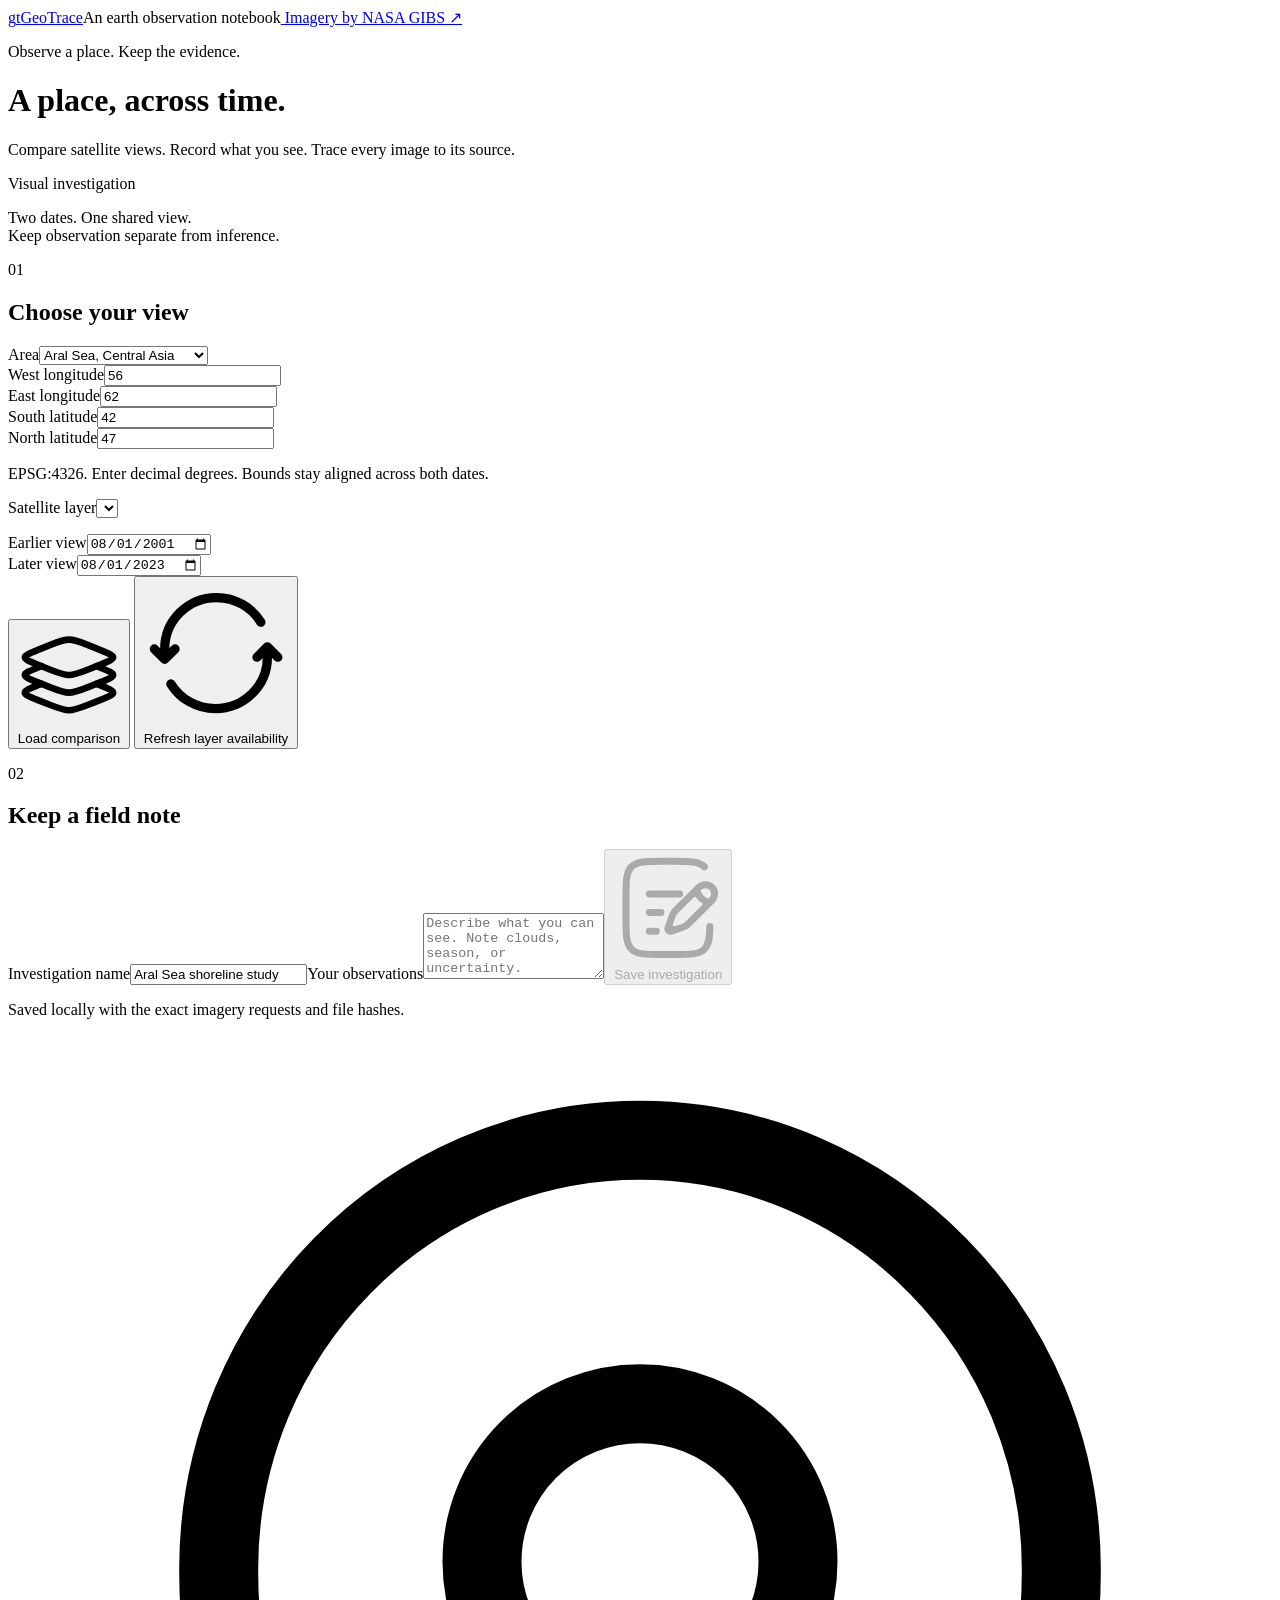
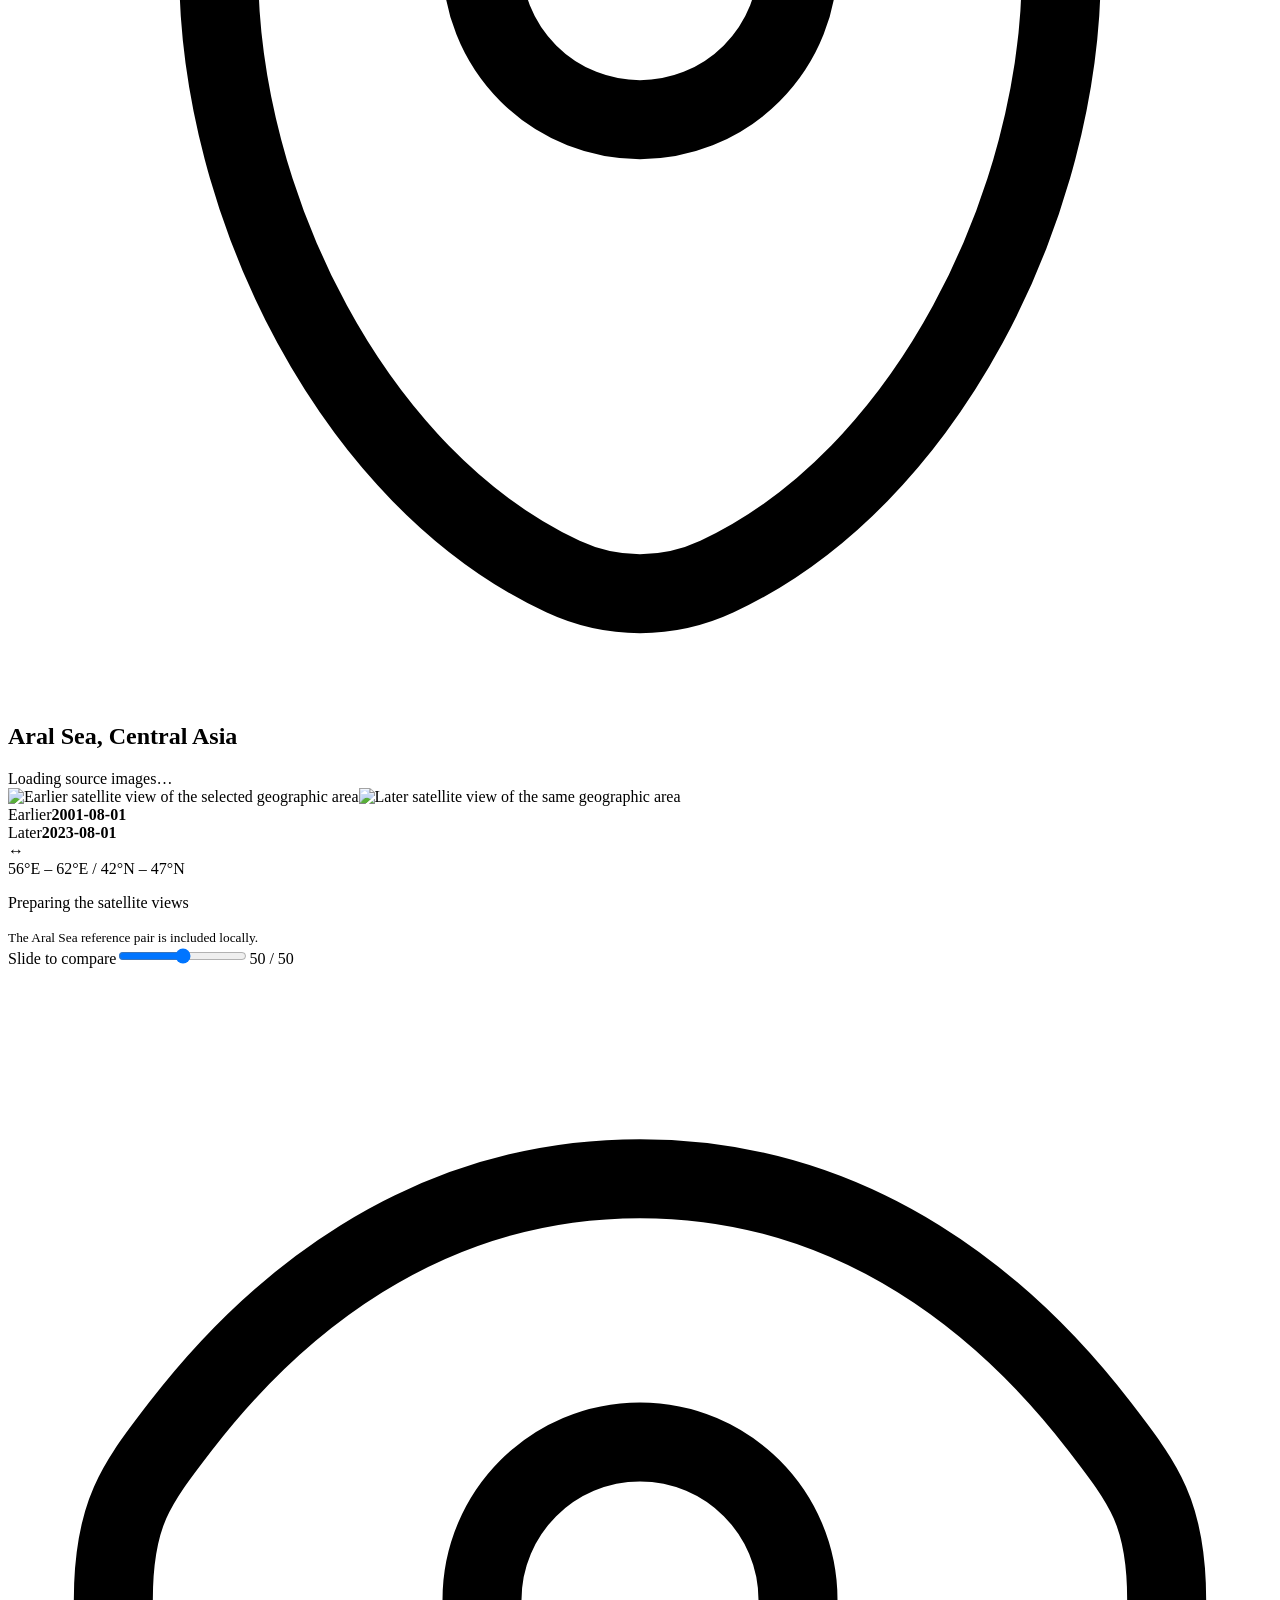
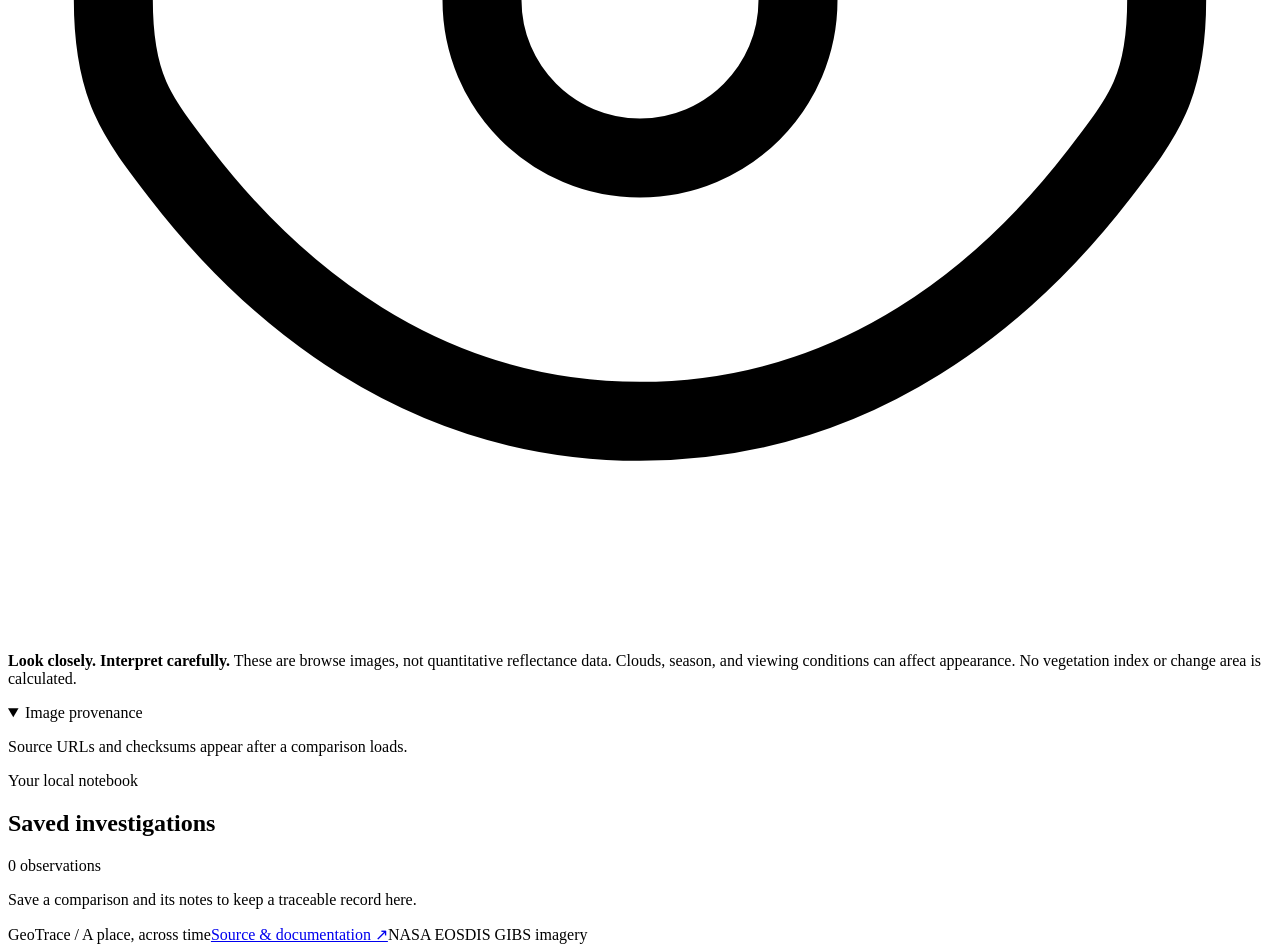
==== geotrace/web/index.html @ 7a3b5604 "feat: ship satellite comparison desk with traceable imagery and validated responsive UI" ====
<!doctype html>
<html lang="en">
  <head>
    <meta charset="utf-8" />
    <meta name="viewport" content="width=device-width,initial-scale=1" />
    <title>GeoTrace · A place, across time</title>
    <link rel="icon" href="/favicon.svg" />
    <link
      rel="preload"
      href="/vendor/manrope-latin.woff2"
      as="font"
      type="font/woff2"
      crossorigin
    />
    <link rel="stylesheet" href="/vendor/lenis.css" />
    <link rel="stylesheet" href="/style.css" />
    <script src="/vendor/gsap.min.js" defer></script>
    <script src="/vendor/ScrollTrigger.min.js" defer></script>
    <script src="/vendor/lenis.min.js" defer></script>
    <script src="/motion.js" defer></script>
    <script src="/app.js" defer></script>
  </head>
  <body>
    <noscript
      ><div class="notice">
        Enable JavaScript for image comparison. Source metadata and the Python
        application remain available locally.
      </div></noscript
    >
    <header class="masthead">
      <a href="/" class="brand"
        ><span class="brand-mark" aria-hidden="true">g<span>t</span></span
        >GeoTrace</a
      ><span class="brand-description">An earth observation notebook</span
      ><a
        class="source-link"
        href="https://nasa-gibs.github.io/gibs-api-docs/"
        target="_blank"
        rel="noreferrer"
        ><span class="status-dot"></span> Imagery by NASA GIBS ↗</a
      >
    </header>
    <main>
      <div class="intro">
        <div>
          <p class="workspace-label">Observe a place. Keep the evidence.</p>
          <h1 aria-label="A place, across time.">
            <span class="title-word" aria-hidden="true">A place,</span>
            <span class="title-word" aria-hidden="true">across time.</span>
          </h1>
          <p>
            Compare satellite views. Record what you see. Trace every image to
            its source.
          </p>
        </div>
        <div class="intro-aside">
          <span>Visual investigation</span>
          <p>
            Two dates. One shared view.<br />Keep observation separate from
            inference.
          </p>
        </div>
      </div>
      <div
        id="notice"
        class="notice"
        role="status"
        aria-live="polite"
        hidden
      ></div>
      <div class="workspace-grid">
        <aside class="control-panel" aria-label="Investigation settings">
          <form id="investigation-form">
            <div class="panel-heading">
              <span>01</span>
              <h2>Choose your view</h2>
            </div>
            <label for="preset">Area</label
            ><select id="preset">
              <option value="aral">Aral Sea, Central Asia</option>
              <option value="urmia">Lake Urmia, Iran</option>
              <option value="california">Northern California, USA</option>
              <option value="custom">Custom bounding box</option>
            </select>
            <div class="bounds-grid">
              <div>
                <label for="west">West longitude</label
                ><input
                  id="west"
                  type="number"
                  step="any"
                  value="56"
                  required
                />
              </div>
              <div>
                <label for="east">East longitude</label
                ><input
                  id="east"
                  type="number"
                  step="any"
                  value="62"
                  required
                />
              </div>
              <div>
                <label for="south">South latitude</label
                ><input
                  id="south"
                  type="number"
                  step="any"
                  value="42"
                  required
                />
              </div>
              <div>
                <label for="north">North latitude</label
                ><input
                  id="north"
                  type="number"
                  step="any"
                  value="47"
                  required
                />
              </div>
            </div>
            <p class="field-help">
              EPSG:4326. Enter decimal degrees. Bounds stay aligned across both
              dates.
            </p>
            <label for="layer">Satellite layer</label
            ><select id="layer"></select>
            <p class="field-help" id="availability"></p>
            <div class="dates-grid">
              <div>
                <label for="before">Earlier view</label
                ><input id="before" type="date" value="2001-08-01" required />
              </div>
              <div>
                <label for="after">Later view</label
                ><input id="after" type="date" value="2023-08-01" required />
              </div>
            </div>
            <button
              class="button primary wide"
              id="compare-button"
              type="submit"
            >
              <svg
                class="icon"
                aria-hidden="true"
                viewBox="0 0 24 24"
                fill="none"
              >
                <g
                  fill="none"
                  stroke="currentColor"
                  stroke-linecap="round"
                  stroke-width="1.5"
                >
                  <path
                    d="M4.97883 9.68508C2.99294 8.89073 2 8.49355 2 8C2 7.50645 2.99294 7.10927 4.97883 6.31492L7.7873 5.19153C9.77318 4.39718 10.7661 4 12 4C13.2339 4 14.2268 4.39718 16.2127 5.19153L19.0212 6.31492C21.0071 7.10927 22 7.50645 22 8C22 8.49355 21.0071 8.89073 19.0212 9.68508L16.2127 10.8085C14.2268 11.6028 13.2339 12 12 12C10.7661 12 9.77318 11.6028 7.7873 10.8085L4.97883 9.68508Z"
                  />
                  <path
                    d="M5.76613 10L4.97883 10.3149C2.99294 11.1093 2 11.5065 2 12C2 12.4935 2.99294 12.8907 4.97883 13.6851L7.7873 14.8085C9.77318 15.6028 10.7661 16 12 16C13.2339 16 14.2268 15.6028 16.2127 14.8085L19.0212 13.6851C21.0071 12.8907 22 12.4935 22 12C22 11.5065 21.0071 11.1093 19.0212 10.3149L18.2339 10"
                  />
                  <path
                    d="M5.76613 14L4.97883 14.3149C2.99294 15.1093 2 15.5065 2 16C2 16.4935 2.99294 16.8907 4.97883 17.6851L7.7873 18.8085C9.77318 19.6028 10.7661 20 12 20C13.2339 20 14.2268 19.6028 16.2127 18.8085L19.0212 17.6851C21.0071 16.8907 22 16.4935 22 16C22 15.5065 21.0071 15.1093 19.0212 14.3149L18.2339 14"
                  />
                </g>
              </svg>
              Load comparison
            </button>
            <button class="text-button" id="refresh-catalog" type="button">
              <svg
                class="icon"
                aria-hidden="true"
                viewBox="0 0 24 24"
                fill="none"
              >
                <g
                  fill="none"
                  stroke="currentColor"
                  stroke-linecap="round"
                  stroke-linejoin="round"
                  stroke-width="1.5"
                >
                  <path
                    d="M3.67981 13L3.67981 11.3333C3.67981 6.73096 7.4402 3 12.0789 3C15.1178 3 17.7799 4.60136 19.2545 7M2 11.3333L3.67981 13L5.35962 11.3333"
                  />
                  <path
                    d="M20.3139 11V12.6667C20.3139 17.269 16.5391 21 11.8827 21C8.83213 21 6.15995 19.3986 4.67969 17M22.0001 12.6667L20.3139 11L18.6277 12.6667"
                  />
                </g>
              </svg>
              Refresh layer availability
            </button>
            <p class="metadata-note" id="catalog-date"></p>
          </form>
          <div class="notebook">
            <div class="panel-heading">
              <span>02</span>
              <h2>Keep a field note</h2>
            </div>
            <label for="name">Investigation name</label
            ><input
              id="name"
              value="Aral Sea shoreline study"
              maxlength="120"
            /><label for="notes">Your observations</label
            ><textarea
              id="notes"
              rows="4"
              maxlength="10000"
              placeholder="Describe what you can see. Note clouds, season, or uncertainty."
            ></textarea
            ><button class="button secondary wide" id="save-button" disabled>
              <svg
                class="icon"
                aria-hidden="true"
                viewBox="0 0 24 24"
                fill="none"
              >
                <g
                  fill="none"
                  stroke="currentColor"
                  stroke-linecap="round"
                  stroke-width="1.5"
                >
                  <path
                    d="M18.18 8.03933L18.6435 7.57589C19.4113 6.80804 20.6563 6.80804 21.4241 7.57589C22.192 8.34374 22.192 9.58868 21.4241 10.3565L20.9607 10.82M18.18 8.03933C18.18 8.03933 18.238 9.02414 19.1069 9.89309C19.9759 10.762 20.9607 10.82 20.9607 10.82M20.9607 10.82L16.7001 15.0806C16.4115 15.3692 16.2672 15.5135 16.1081 15.6376C15.9204 15.7839 15.7173 15.9094 15.5025 16.0118C15.3203 16.0986 15.1268 16.1632 14.7396 16.2922L13.5 16.7054L13.099 16.8391L12.6979 16.9728C12.5074 17.0363 12.2973 16.9867 12.1553 16.8447C12.0133 16.7027 11.9637 16.4926 12.0272 16.3021L12.1609 15.901L12.2946 15.5L12.7078 14.2604C12.8368 13.8732 12.9014 13.6797 12.9882 13.4975C13.0906 13.2827 13.2161 13.0796 13.3624 12.8919C13.4865 12.7328 13.6308 12.5885 13.9194 12.2999L18.18 8.03933M13.099 16.8391L12.1609 15.901"
                  />
                  <path d="M8 13H10.5" />
                  <path d="M8 9H14.5" />
                  <path d="M8 17H9.5" />
                  <path
                    d="M19.8284 3.17157C18.6569 2 16.7712 2 13 2H11C7.22876 2 5.34315 2 4.17157 3.17157C3 4.34315 3 6.22876 3 10V14C3 17.7712 3 19.6569 4.17157 20.8284C5.34315 22 7.22876 22 11 22H13C16.7712 22 18.6569 22 19.8284 20.8284C20.7715 19.8853 20.9554 18.4796 20.9913 16"
                  />
                </g>
              </svg>
              Save investigation
            </button>
            <p class="field-help">
              Saved locally with the exact imagery requests and file hashes.
            </p>
          </div>
        </aside>
        <section class="viewer-column" aria-label="Satellite comparison">
          <div class="viewer-toolbar">
            <div>
              <span class="view-icon"
                ><svg
                  class="icon"
                  aria-hidden="true"
                  viewBox="0 0 24 24"
                  fill="none"
                >
                  <g
                    fill="none"
                    stroke="currentColor"
                    stroke-linecap="round"
                    stroke-width="1.5"
                  >
                    <path
                      d="M4 10.1433C4 5.64588 7.58172 2 12 2C16.4183 2 20 5.64588 20 10.1433C20 14.6055 17.4467 19.8124 13.4629 21.6744C12.5343 22.1085 11.4657 22.1085 10.5371 21.6744C6.55332 19.8124 4 14.6055 4 10.1433Z"
                    />
                    <circle cx="12" cy="10" r="3" />
                  </g></svg
              ></span>
              <h2 id="view-title">Aral Sea, Central Asia</h2>
            </div>
            <span id="view-state">Loading source images…</span>
          </div>
          <div class="scene" id="scene">
            <img
              id="before-image"
              alt="Earlier satellite view of the selected geographic area"
            /><img
              id="after-image"
              class="after-image"
              alt="Later satellite view of the same geographic area"
            />
            <div class="scene-label before-label">
              <span>Earlier</span><strong id="before-label">2001-08-01</strong>
            </div>
            <div class="scene-label after-label">
              <span>Later</span><strong id="after-label">2023-08-01</strong>
            </div>
            <div class="swipe-line" id="swipe-line">
              <span aria-hidden="true">↔</span>
            </div>
            <div class="scene-coordinate" id="scene-coordinate">
              56°E – 62°E / 42°N – 47°N
            </div>
            <div class="image-loading" id="image-loading">
              <span class="loading-orbit" aria-hidden="true"></span>
              <p>Preparing the satellite views</p>
              <small>The Aral Sea reference pair is included locally.</small>
            </div>
          </div>
          <div class="swipe-controls">
            <label for="swipe">Slide to compare</label
            ><input
              id="swipe"
              type="range"
              min="0"
              max="100"
              value="50"
              aria-label="Earlier and later image split"
            /><span id="split-value">50 / 50</span>
          </div>
          <div class="interpretation">
            <span class="interpretation-symbol"
              ><svg
                class="icon"
                aria-hidden="true"
                viewBox="0 0 24 24"
                fill="none"
              >
                <g
                  fill="none"
                  stroke="currentColor"
                  stroke-linecap="round"
                  stroke-width="1.5"
                >
                  <path
                    d="M3.27489 15.2957C2.42496 14.1915 2 13.6394 2 12C2 10.3606 2.42496 9.80853 3.27489 8.70433C4.97196 6.49956 7.81811 4 12 4C16.1819 4 19.028 6.49956 20.7251 8.70433C21.575 9.80853 22 10.3606 22 12C22 13.6394 21.575 14.1915 20.7251 15.2957C19.028 17.5004 16.1819 20 12 20C7.81811 20 4.97196 17.5004 3.27489 15.2957Z"
                  />
                  <path
                    d="M15 12C15 13.6569 13.6569 15 12 15C10.3431 15 9 13.6569 9 12C9 10.3431 10.3431 9 12 9C13.6569 9 15 10.3431 15 12Z"
                  />
                </g></svg
            ></span>
            <p>
              <strong>Look closely. Interpret carefully.</strong> These are
              browse images, not quantitative reflectance data. Clouds, season,
              and viewing conditions can affect appearance. No vegetation index
              or change area is calculated.
            </p>
          </div>
          <details class="provenance" open>
            <summary>Image provenance</summary>
            <div id="provenance-content">
              <p>Source URLs and checksums appear after a comparison loads.</p>
            </div>
          </details>
        </section>
      </div>
      <section class="saved-section" aria-labelledby="saved-heading">
        <div class="section-heading">
          <div>
            <span class="section-mark">Your local notebook</span>
            <h2 id="saved-heading">Saved investigations</h2>
          </div>
          <span id="saved-count">0 observations</span>
        </div>
        <div id="saved-list" class="saved-list">
          <p class="empty-note">
            Save a comparison and its notes to keep a traceable record here.
          </p>
        </div>
      </section>
      <footer>
        <span
          >GeoTrace <span class="footer-dot">/</span> A place, across time</span
        ><a
          href="https://github.com/ryanfer123/GeoTrace"
          target="_blank"
          rel="noreferrer"
          >Source & documentation ↗</a
        ><span>NASA EOSDIS GIBS imagery</span>
      </footer>
    </main>
  </body>
</html>
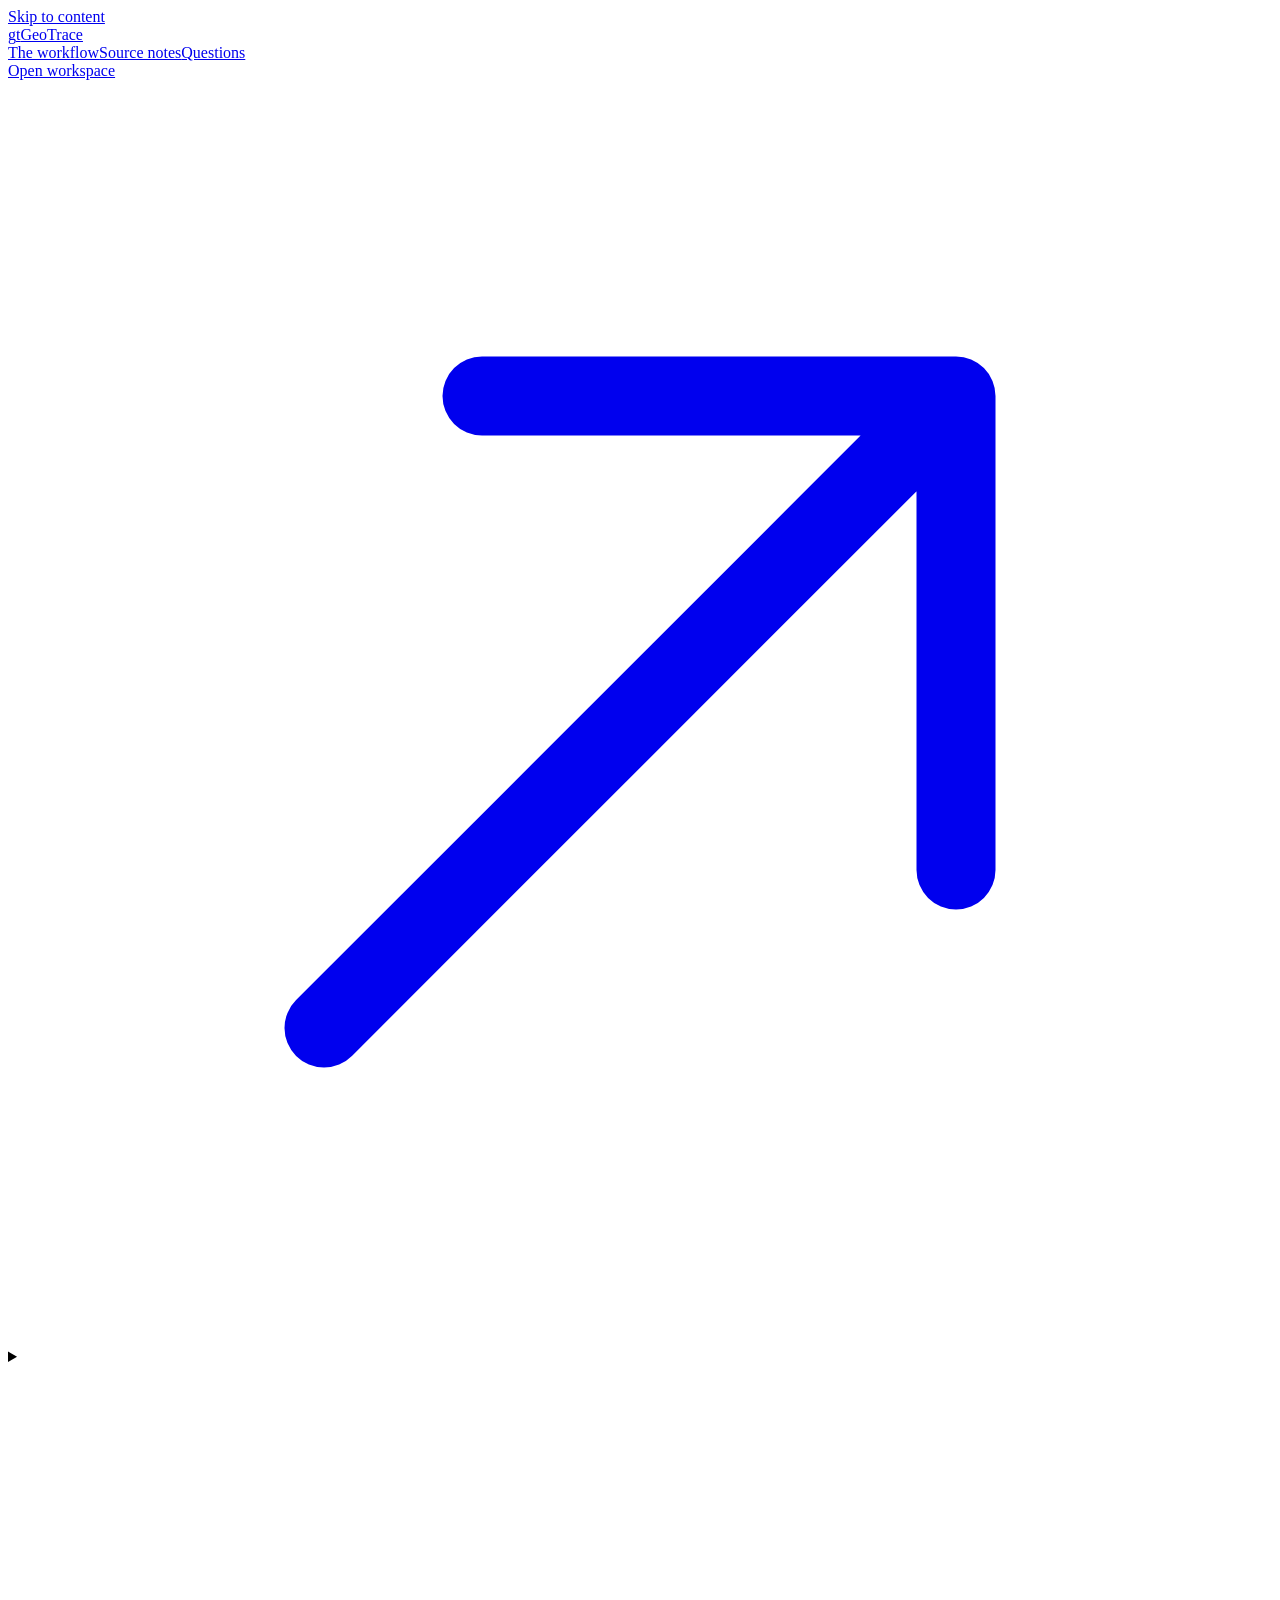
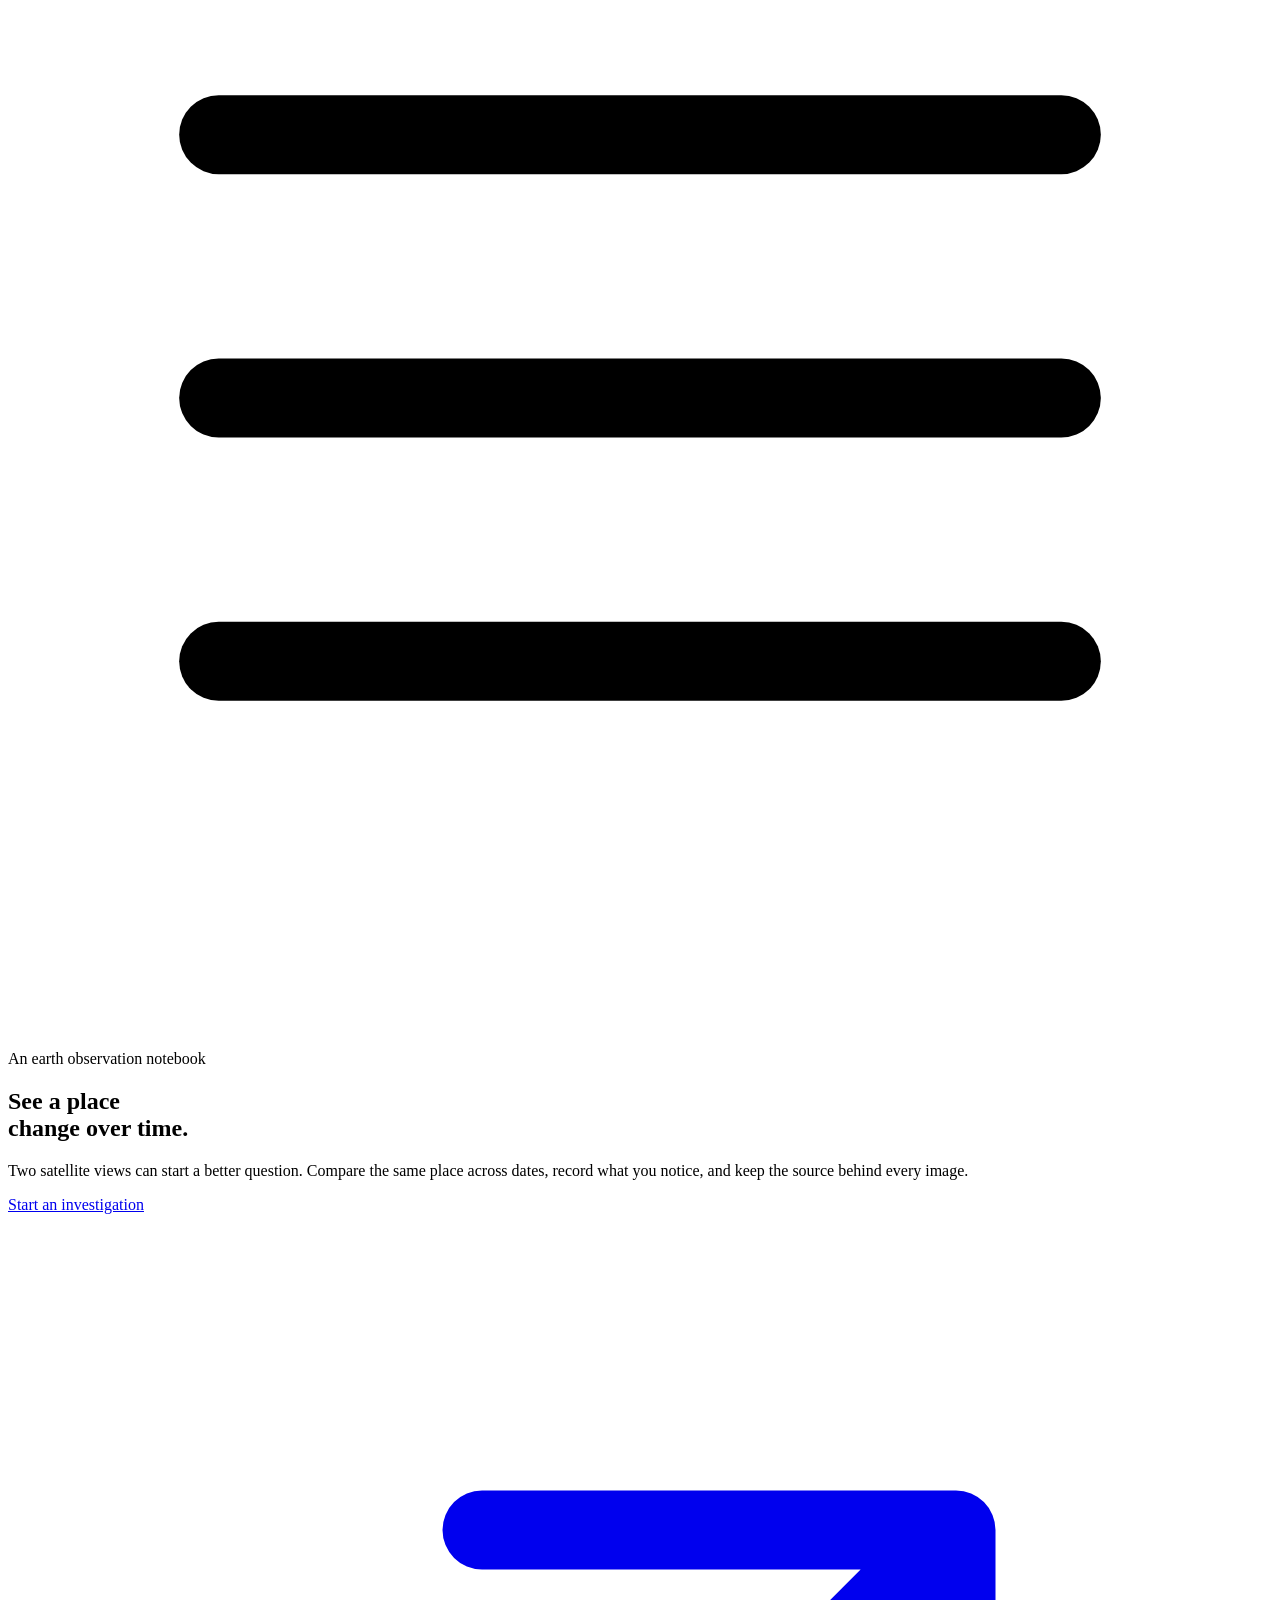
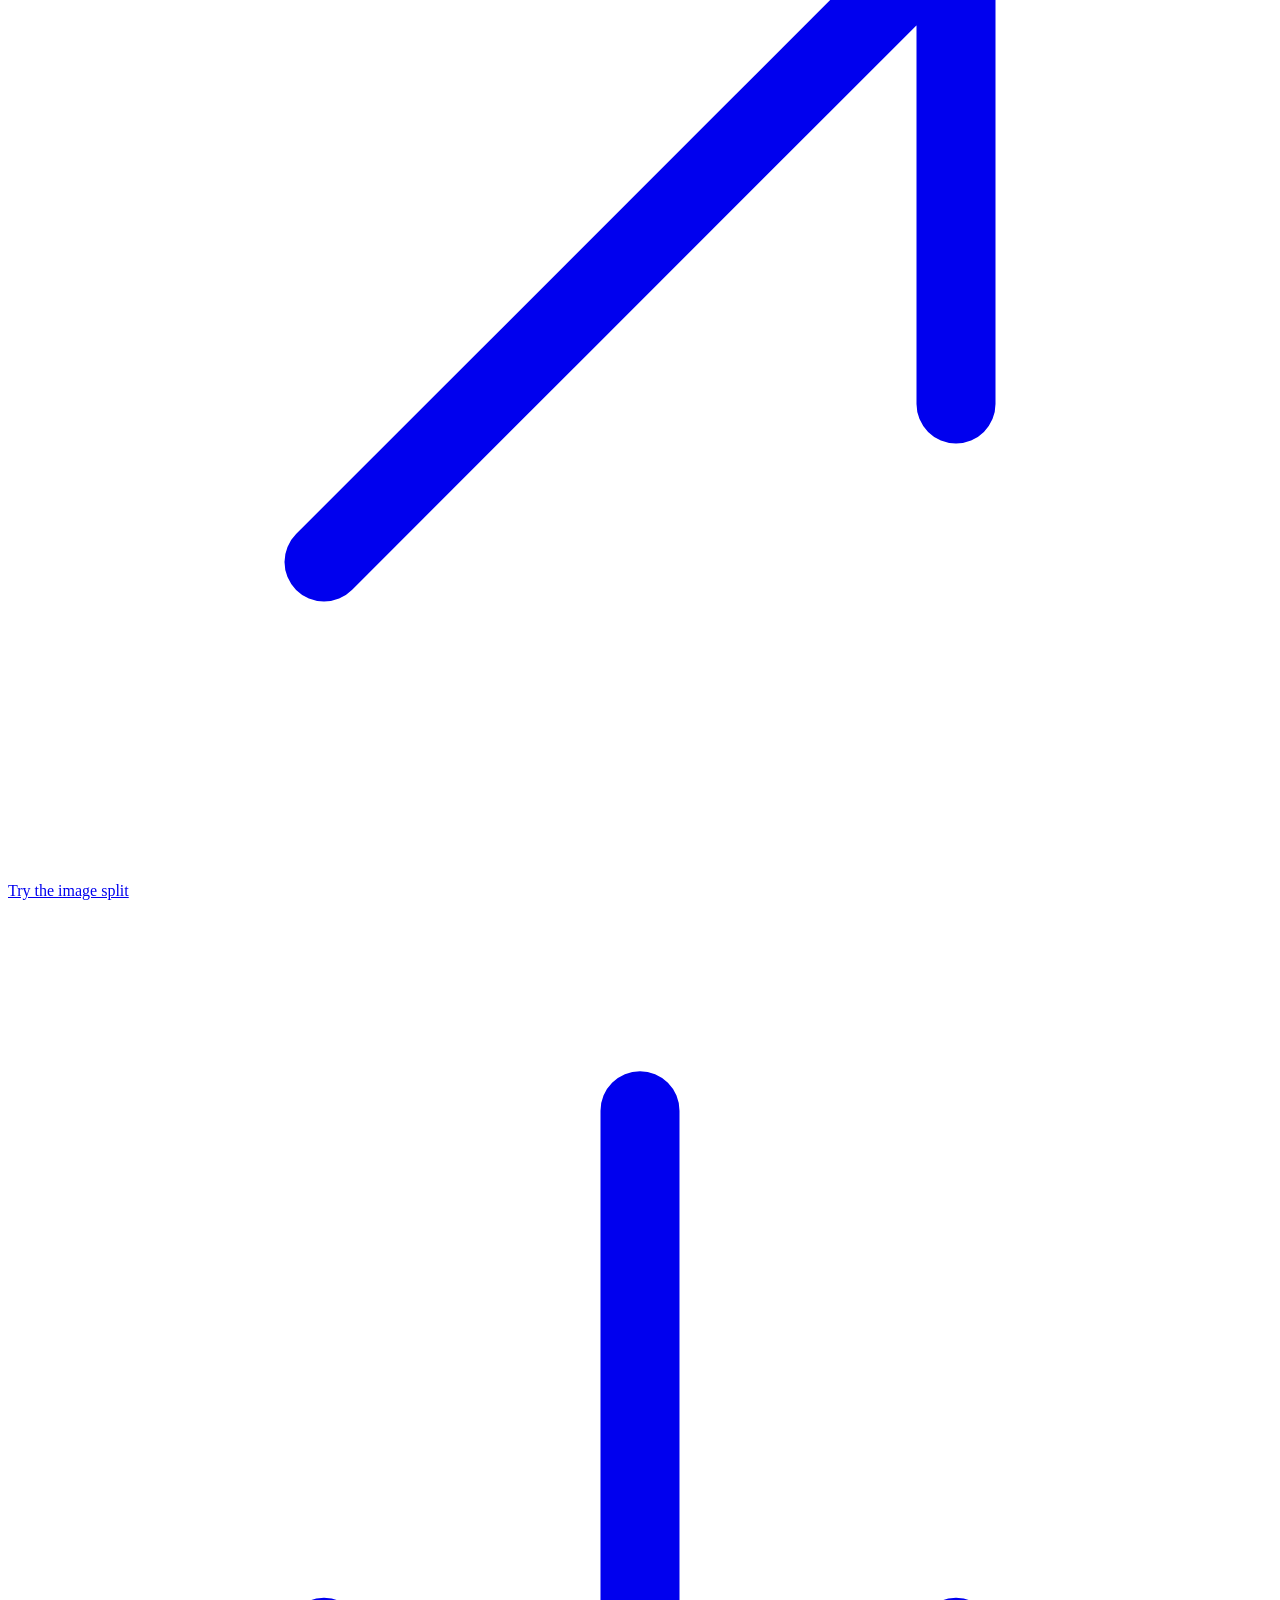
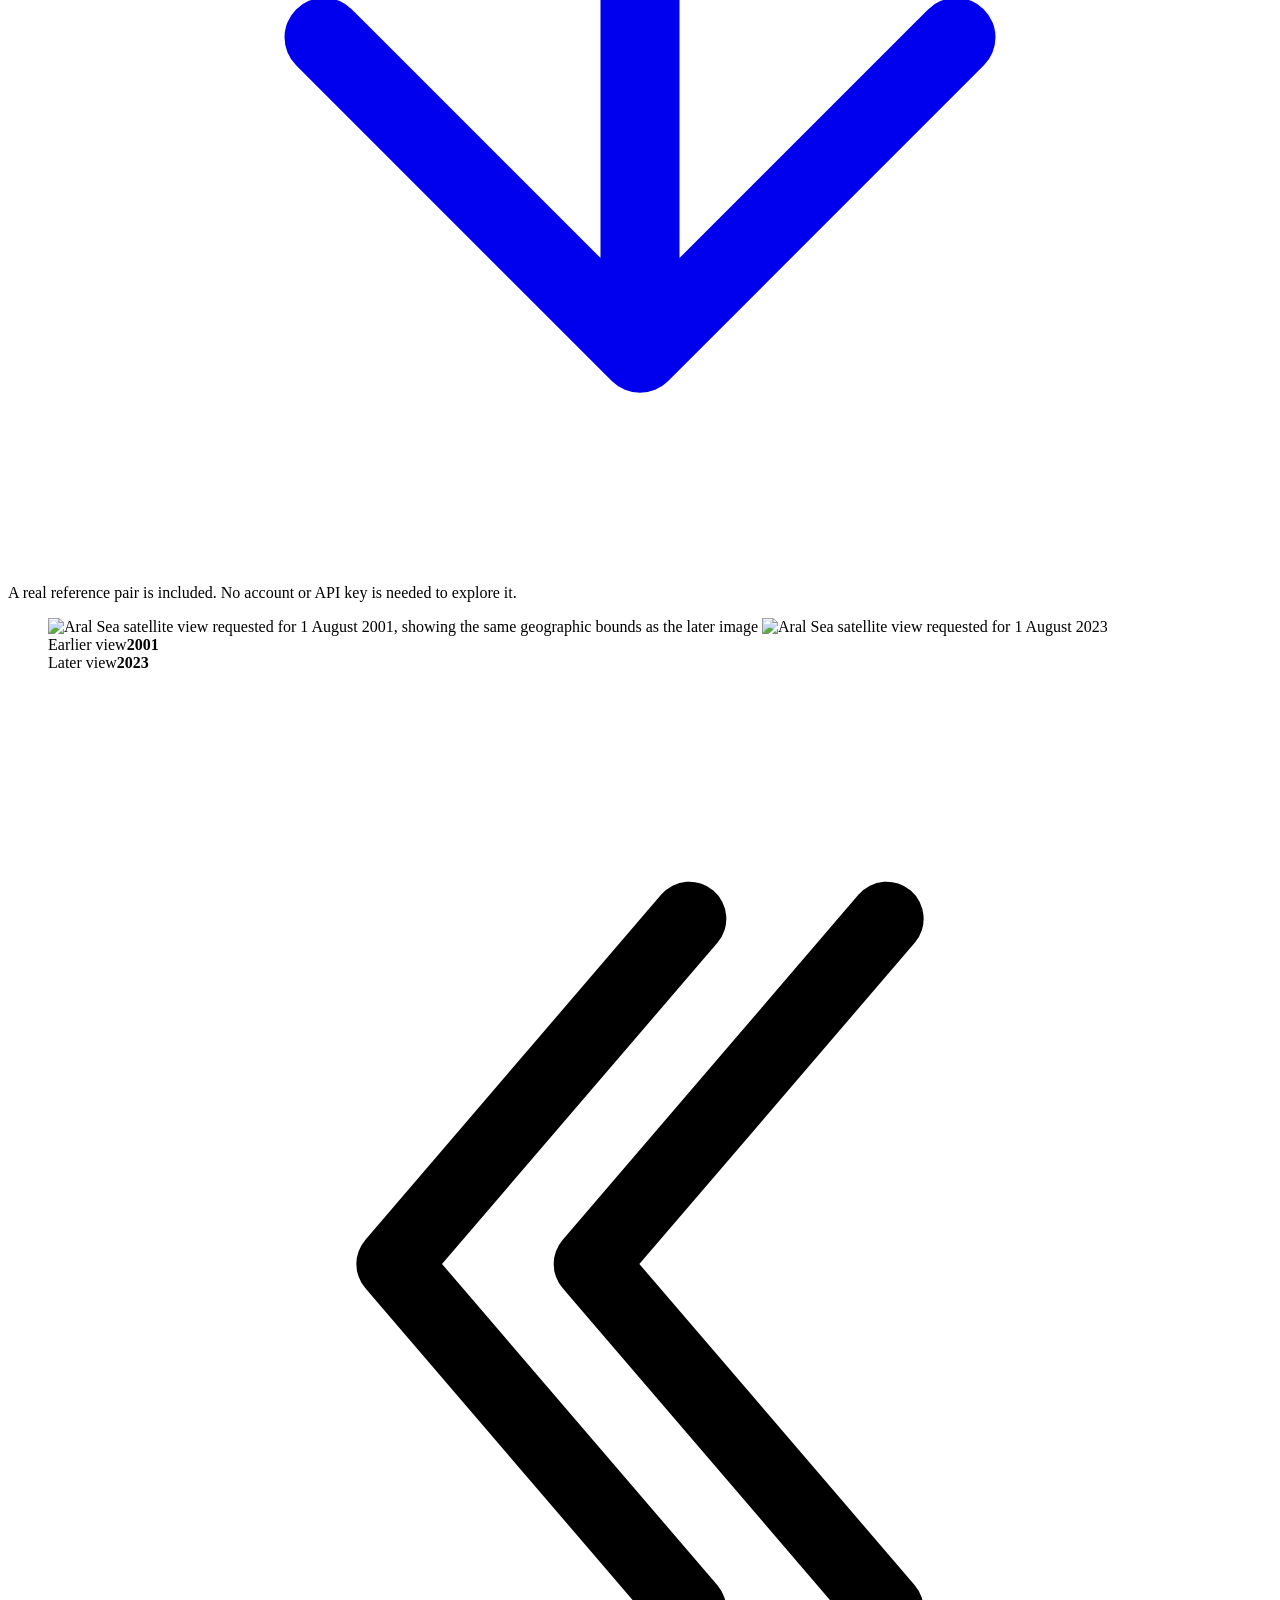
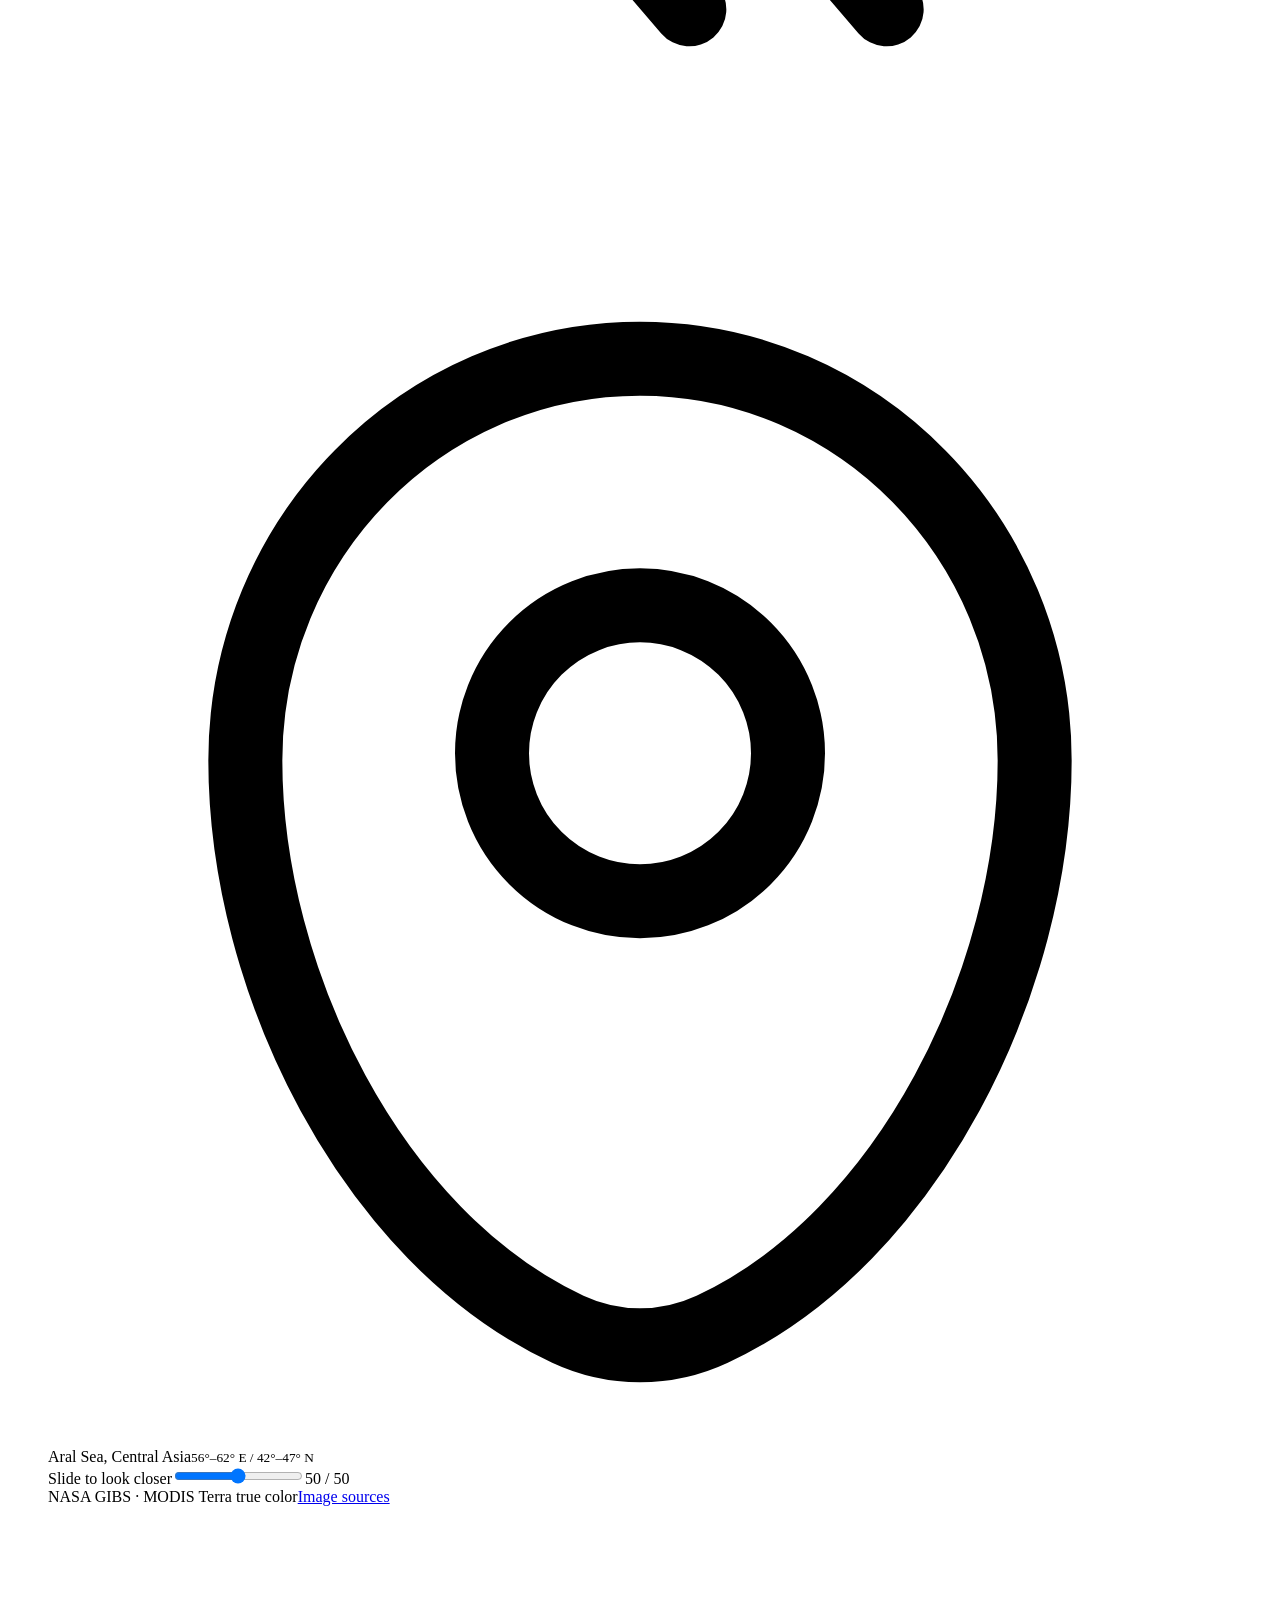
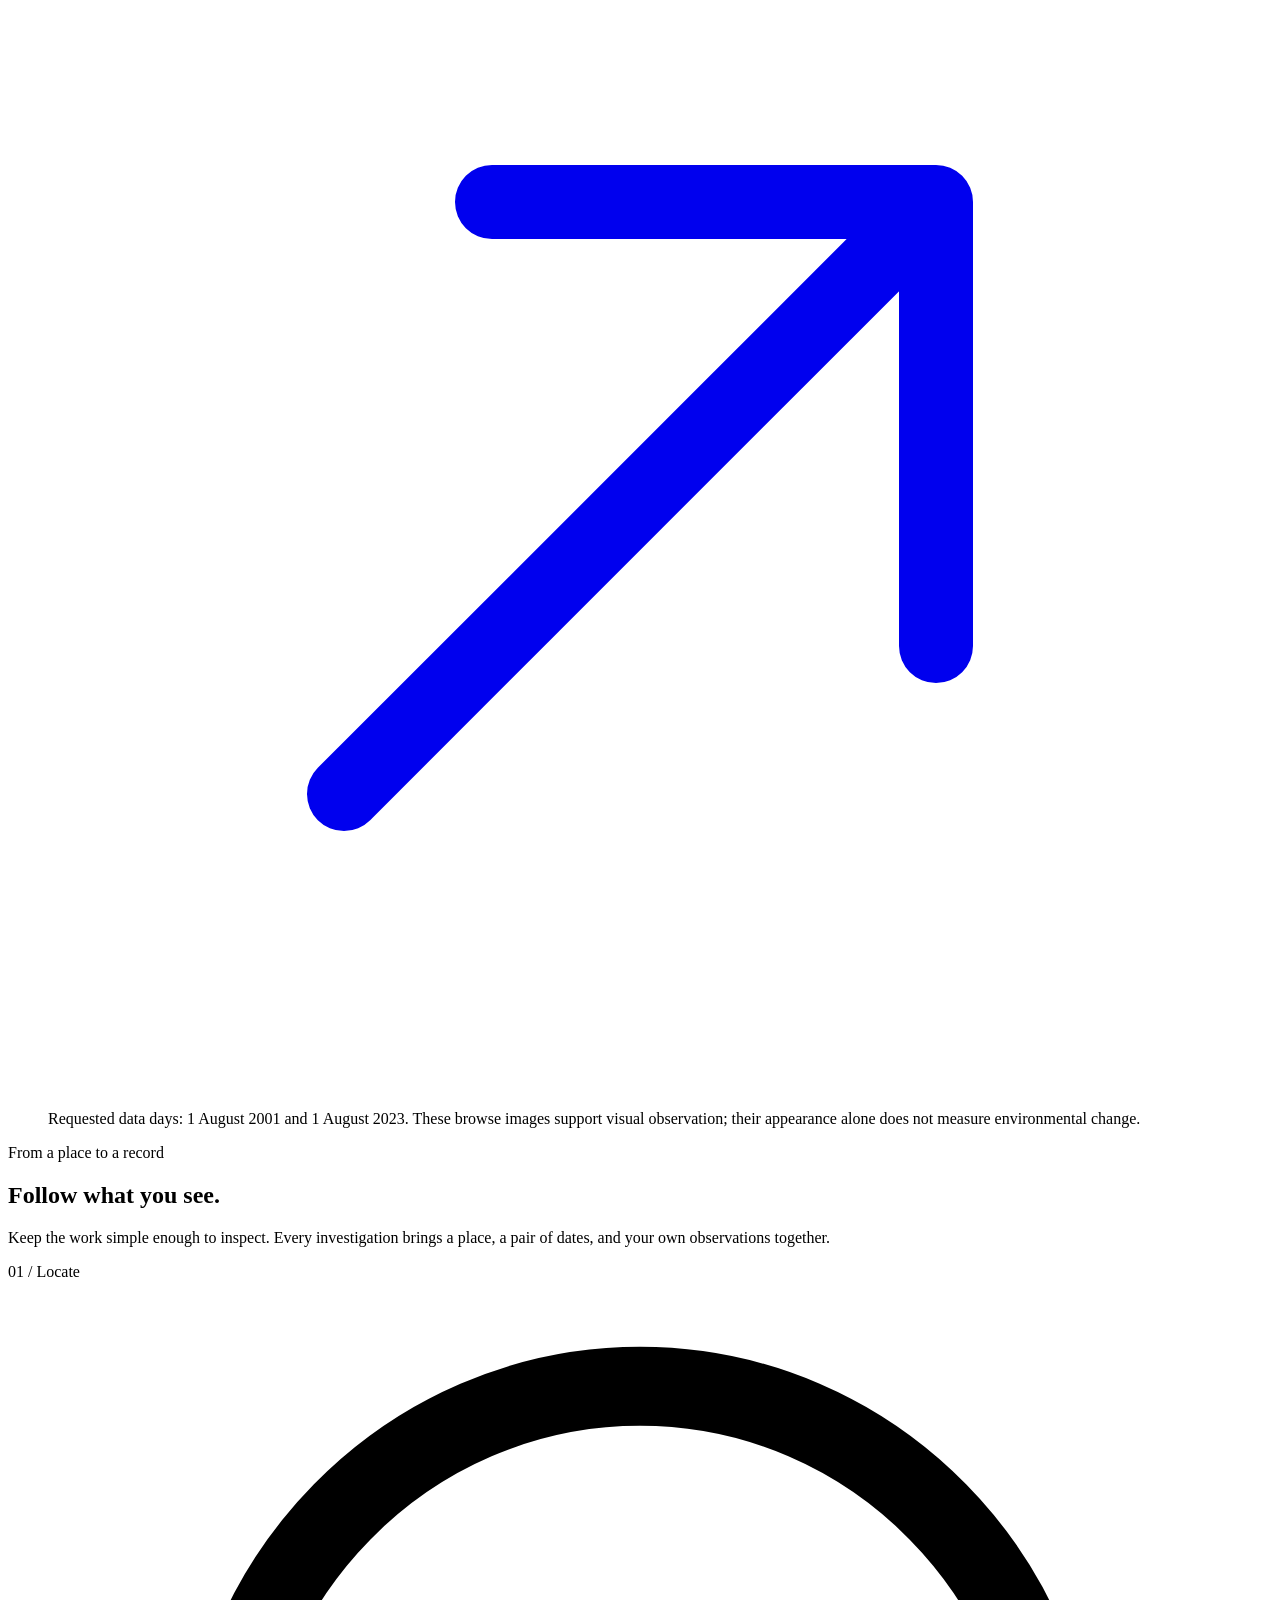
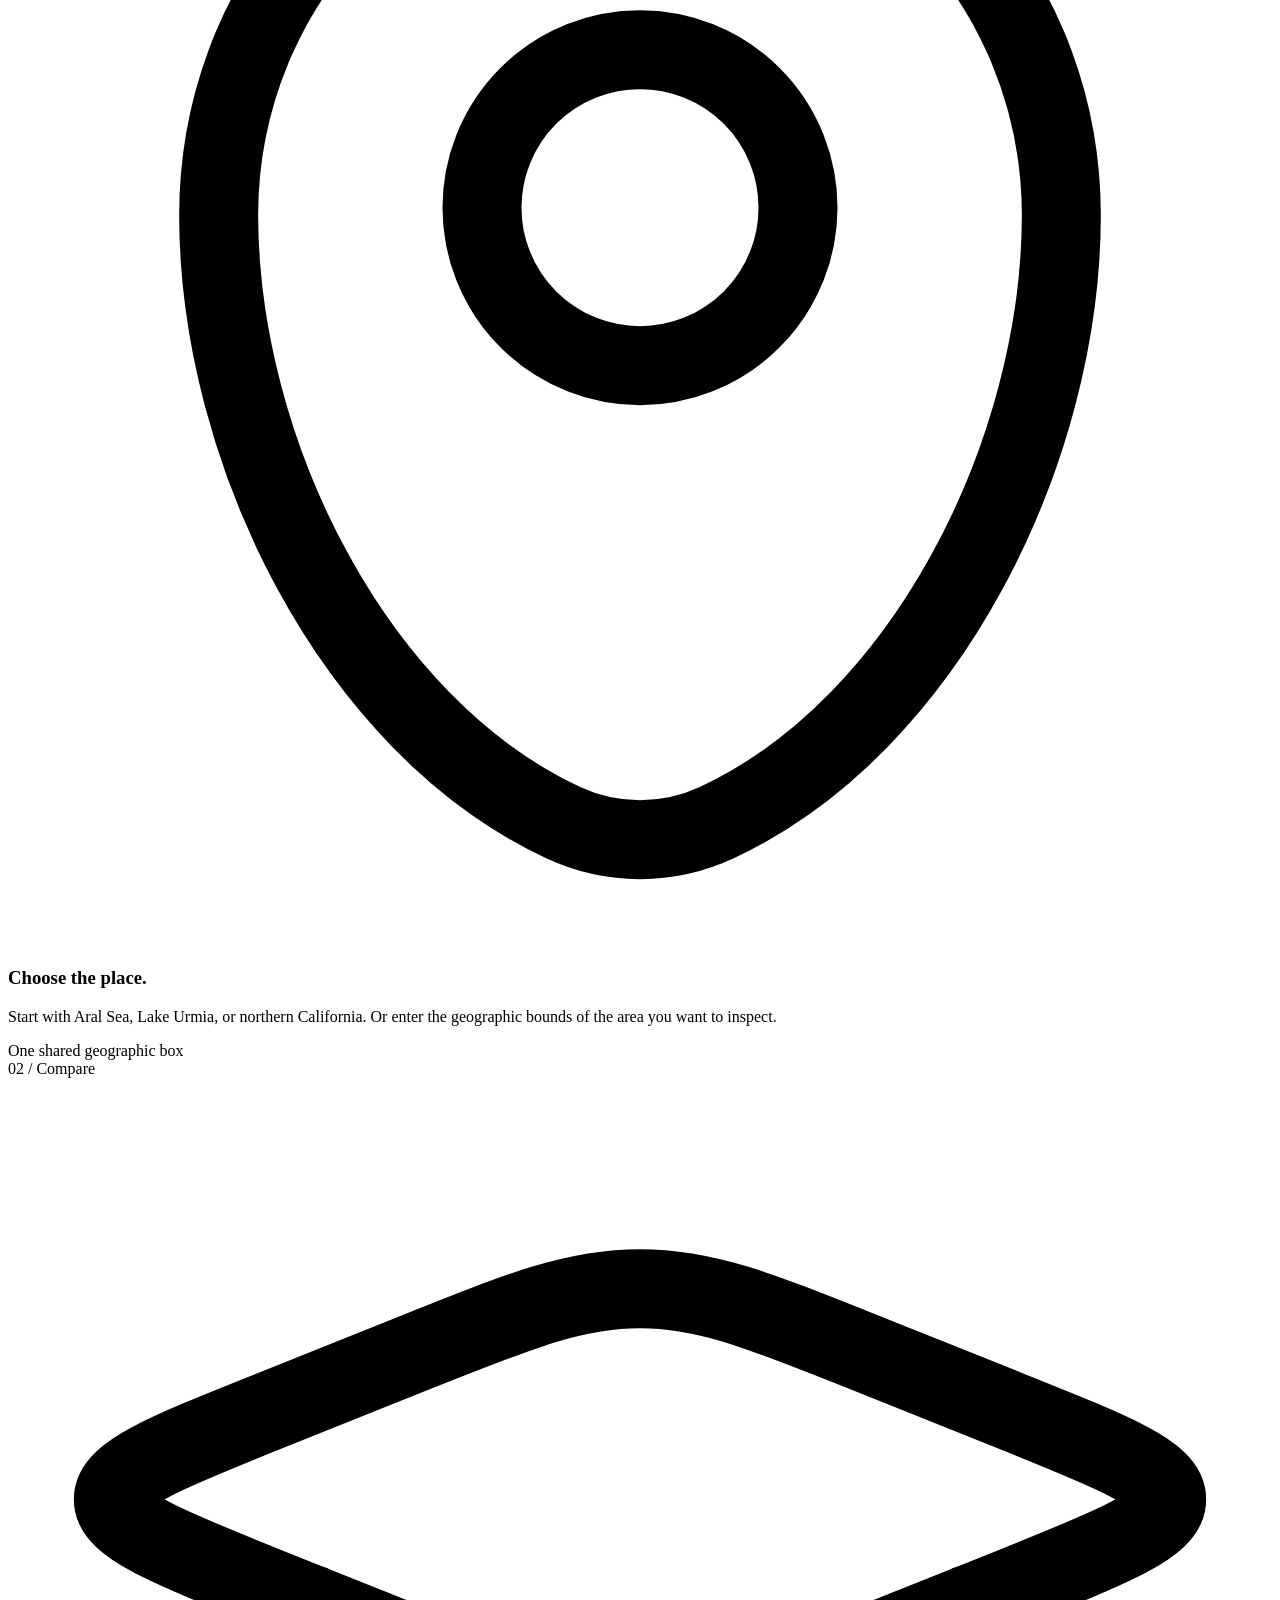
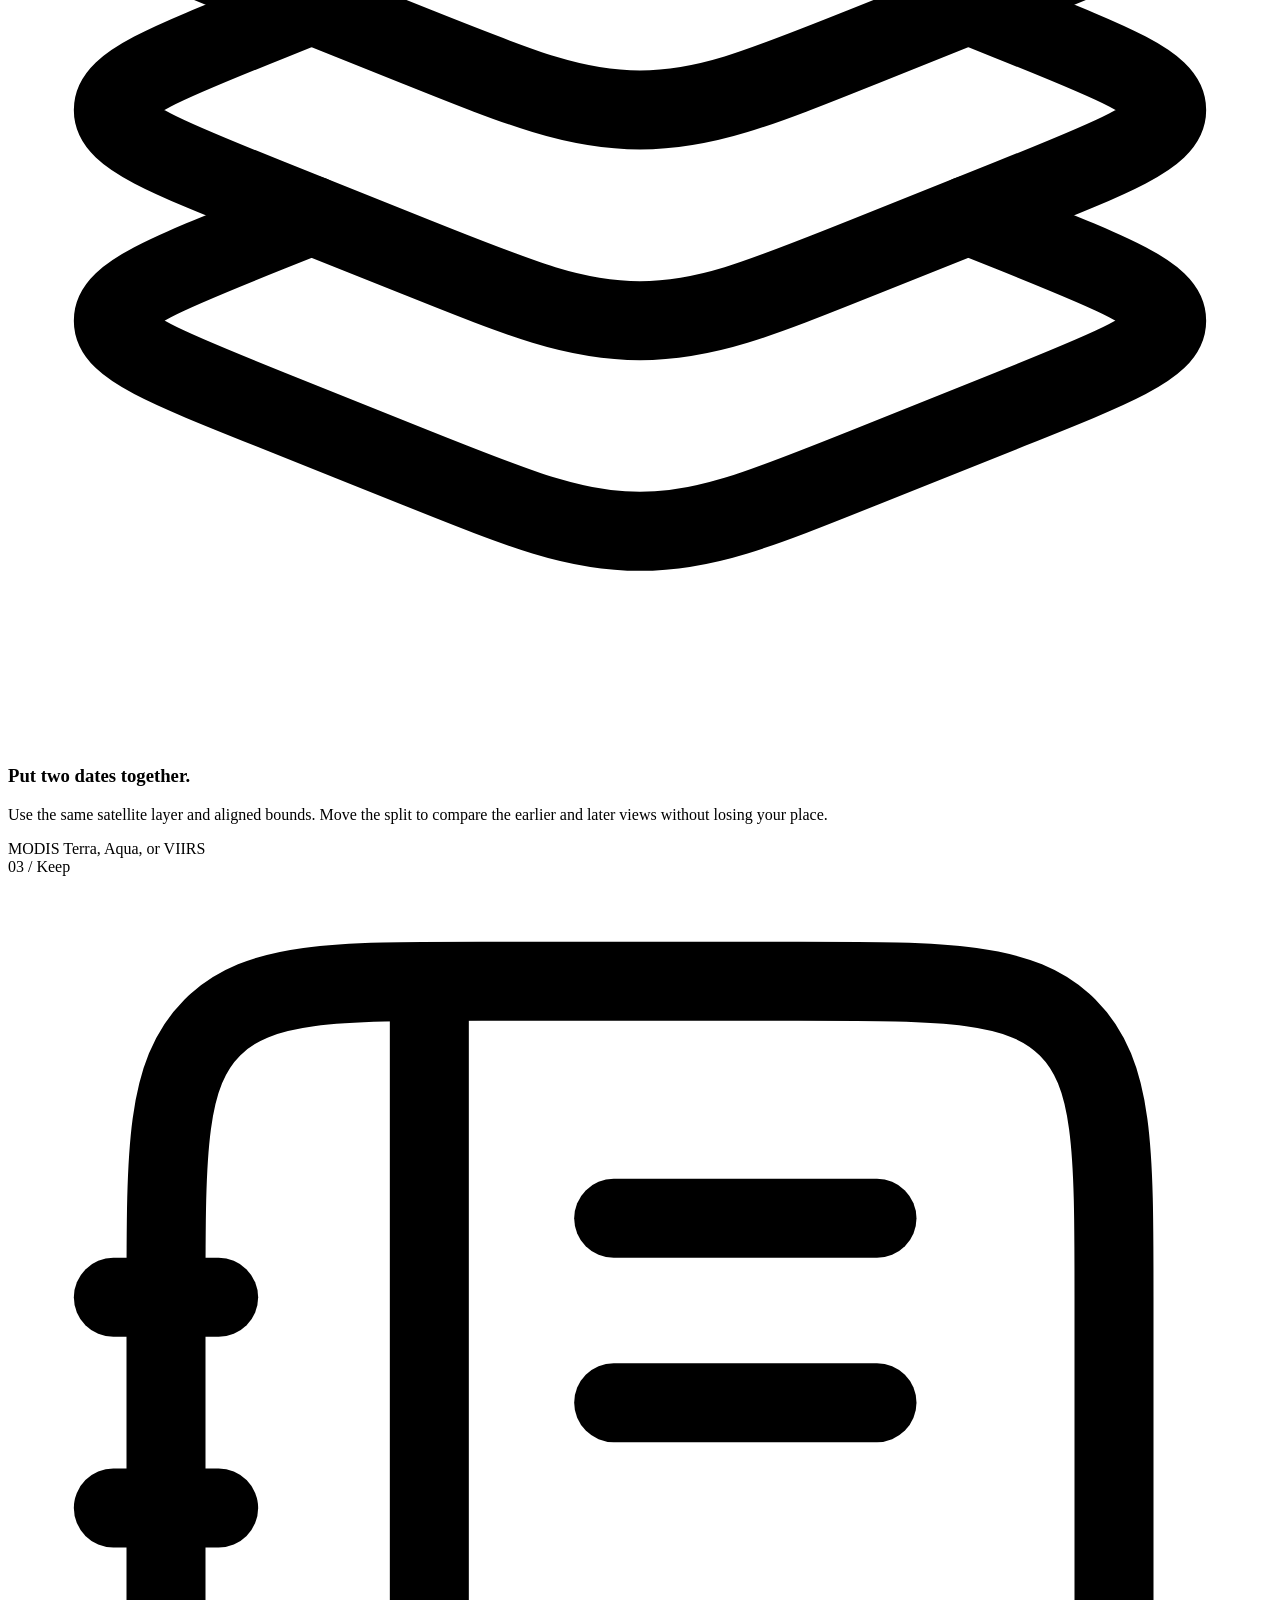
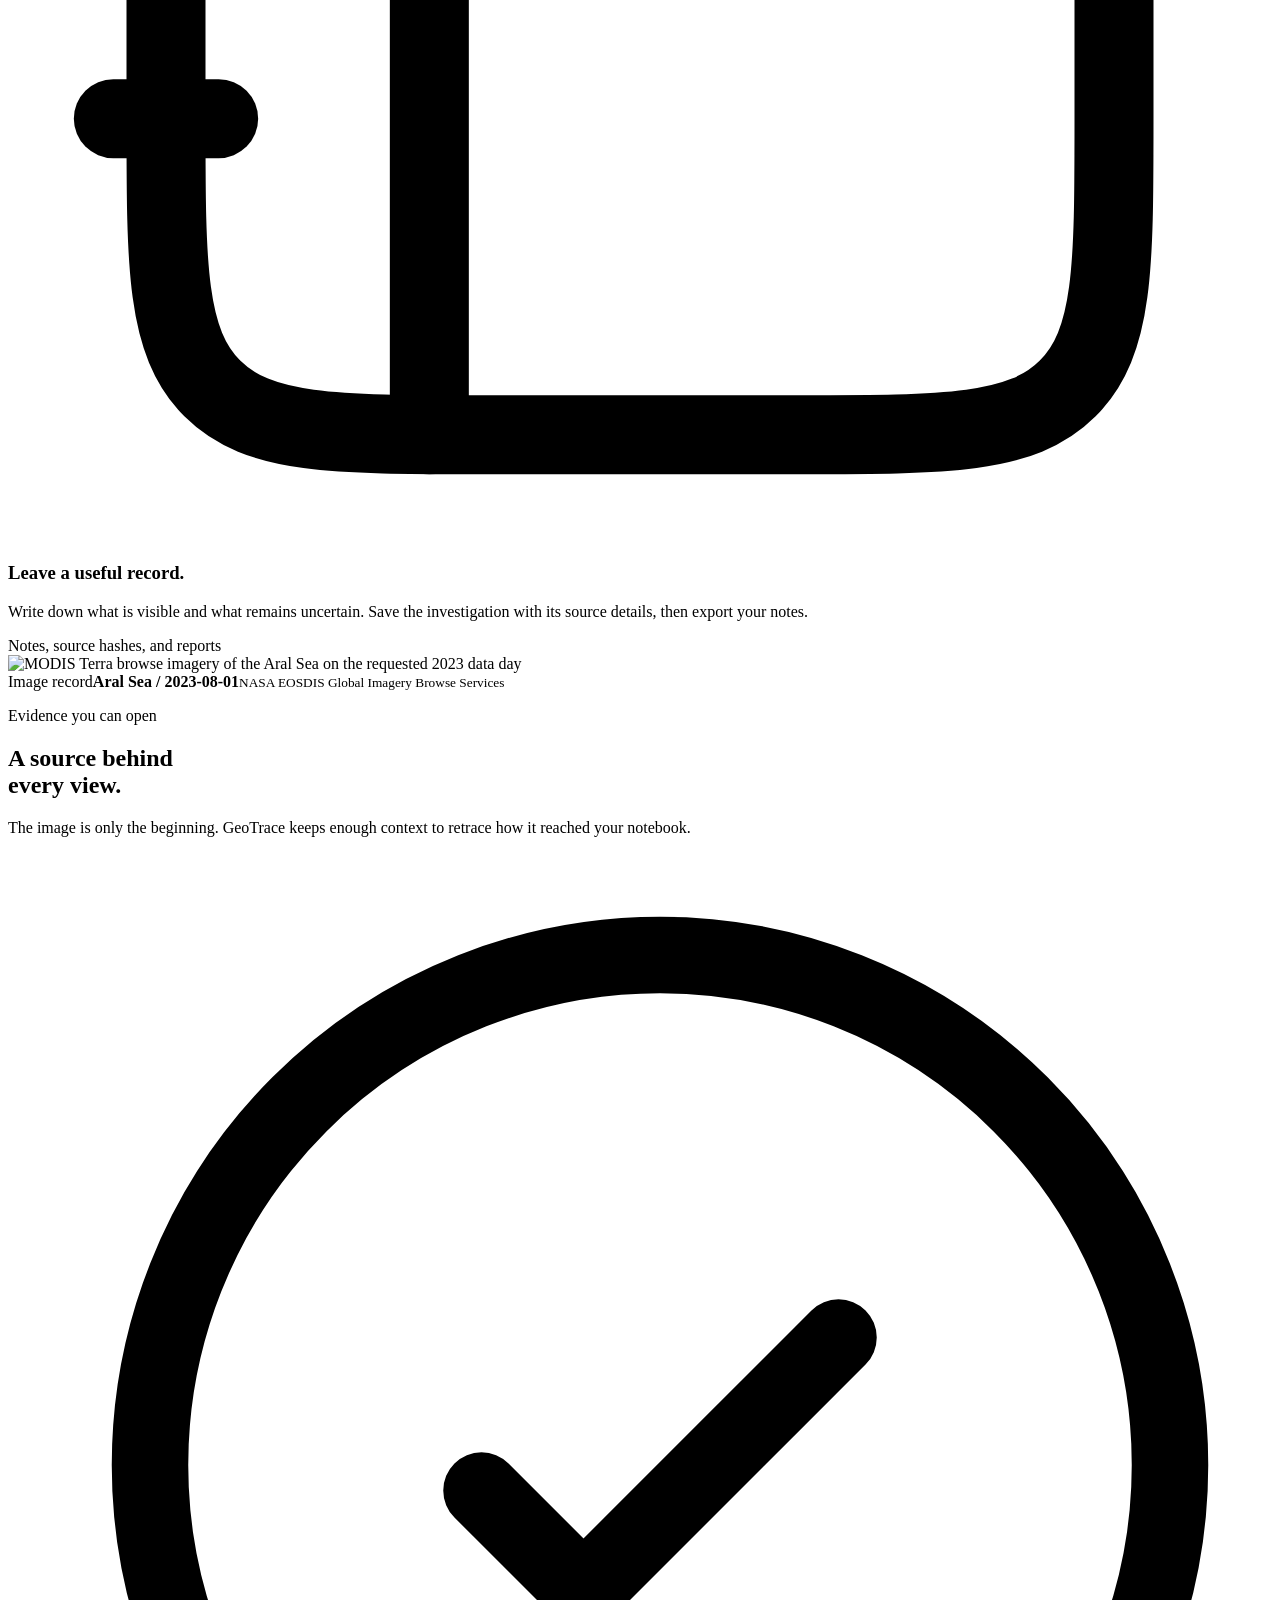
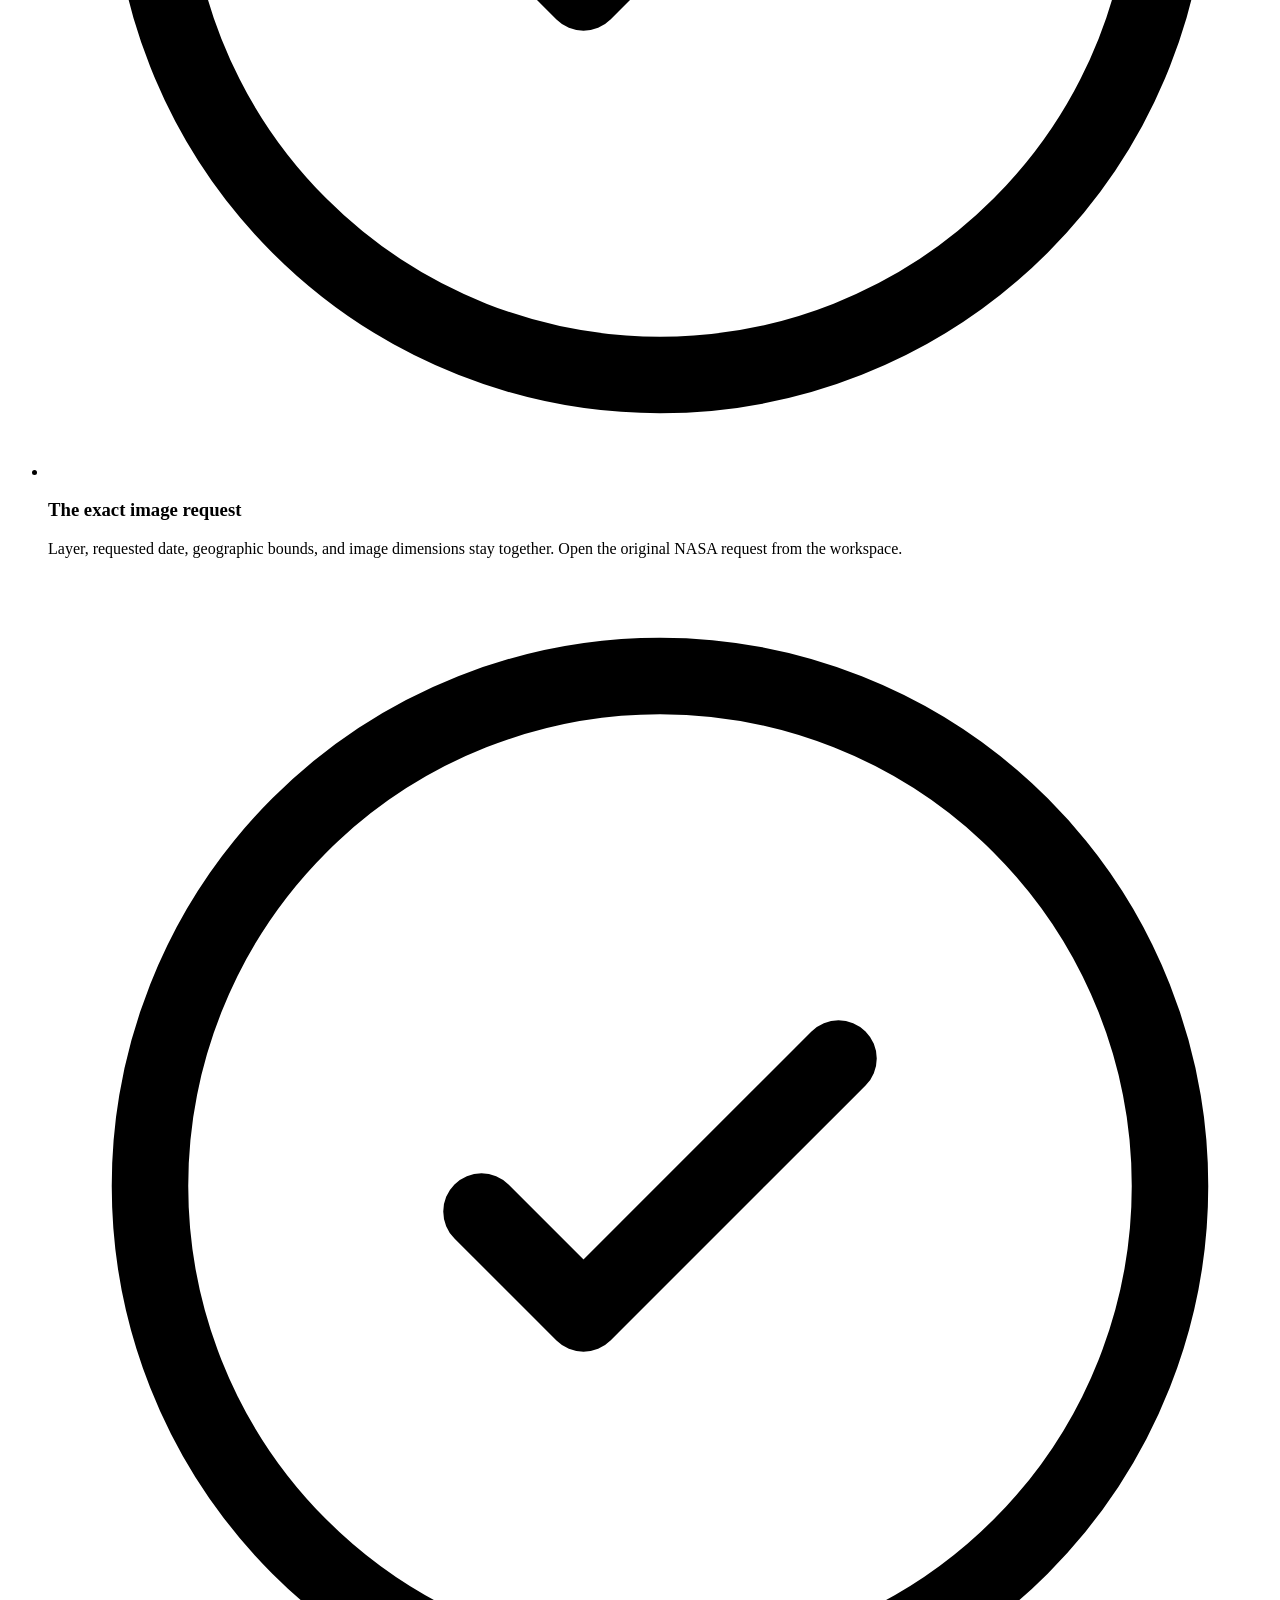
==== commit 4b390438: "Add product homepage, private cloud copies and stateless hosting Preserve the local workspace and ad" ====
--- a/geotrace/web/index.html
+++ b/geotrace/web/index.html
@@ -3,7 +3,12 @@
   <head>
     <meta charset="utf-8" />
     <meta name="viewport" content="width=device-width,initial-scale=1" />
-    <title>GeoTrace · A place, across time</title>
+    <meta
+      name="description"
+      content="Compare satellite views of a place across two dates, keep observation notes, and retain the original image sources with GeoTrace."
+    />
+    <meta name="theme-color" content="#163d35" />
+    <title>GeoTrace · Look closer. Keep the evidence.</title>
     <link rel="icon" href="/favicon.svg" />
     <link
       rel="preload"
@@ -13,242 +18,172 @@
       crossorigin
     />
     <link rel="stylesheet" href="/vendor/lenis.css" />
-    <link rel="stylesheet" href="/style.css" />
+    <link rel="stylesheet" href="/home.css" />
     <script src="/vendor/gsap.min.js" defer></script>
     <script src="/vendor/ScrollTrigger.min.js" defer></script>
     <script src="/vendor/lenis.min.js" defer></script>
-    <script src="/motion.js" defer></script>
-    <script src="/app.js" defer></script>
+    <script src="/home.js" defer></script>
   </head>
   <body>
-    <noscript
-      ><div class="notice">
-        Enable JavaScript for image comparison. Source metadata and the Python
-        application remain available locally.
-      </div></noscript
-    >
-    <header class="masthead">
-      <a href="/" class="brand"
+    <a class="skip-link" href="#main-content">Skip to content</a>
+    <header class="site-header">
+      <a href="/" class="brand" aria-label="GeoTrace home"
         ><span class="brand-mark" aria-hidden="true">g<span>t</span></span
         >GeoTrace</a
-      ><span class="brand-description">An earth observation notebook</span
-      ><a
-        class="source-link"
-        href="https://nasa-gibs.github.io/gibs-api-docs/"
-        target="_blank"
-        rel="noreferrer"
-        ><span class="status-dot"></span> Imagery by NASA GIBS ↗</a
       >
+      <nav class="desktop-nav" aria-label="Main navigation">
+        <a href="#how-it-works">The workflow</a
+        ><a href="#source-notes">Source notes</a
+        ><a href="#questions">Questions</a>
+      </nav>
+      <div class="header-actions">
+        <a class="button button-small button-primary" href="/workspace"
+          >Open workspace
+          <svg class="icon" aria-hidden="true" viewBox="0 0 24 24" fill="none">
+            <path
+              fill="none"
+              stroke="currentColor"
+              stroke-linecap="round"
+              stroke-linejoin="round"
+              stroke-width="1.5"
+              d="M6 18L18 6M18 15V6H9"
+            /></svg
+        ></a>
+        <details class="mobile-menu">
+          <summary aria-label="Navigation menu">
+            <svg
+              class="icon"
+              aria-hidden="true"
+              viewBox="0 0 24 24"
+              fill="none"
+            >
+              <g
+                fill="none"
+                stroke="currentColor"
+                stroke-linecap="round"
+                stroke-width="1.5"
+              >
+                <path d="M20 7L4 7" />
+                <path d="M20 12L4 12" />
+                <path d="M20 17L4 17" />
+              </g>
+            </svg>
+          </summary>
+          <nav aria-label="Mobile navigation">
+            <a href="#how-it-works">The workflow</a
+            ><a href="#source-notes">Source notes</a
+            ><a href="#questions">Questions</a>
+          </nav>
+        </details>
+      </div>
     </header>
-    <main>
-      <div class="intro">
-        <div>
-          <p class="workspace-label">Observe a place. Keep the evidence.</p>
-          <h1 aria-label="A place, across time.">
-            <span class="title-word" aria-hidden="true">A place,</span>
-            <span class="title-word" aria-hidden="true">across time.</span>
+    <main id="main-content">
+      <section class="hero page-width" aria-labelledby="hero-title">
+        <div class="hero-copy">
+          <p class="intro-note"><span></span> An earth observation notebook</p>
+          <h1 id="hero-title" aria-label="See a place change over time.">
+            <span aria-hidden="true"
+              ><span class="hero-word">See</span>
+              <span class="hero-word">a</span>
+              <span class="hero-word">place</span><br /><span class="hero-word"
+                >change</span
+              >
+              <span class="hero-word">over</span>
+              <span class="hero-word">time.</span></span
+            >
           </h1>
-          <p>
-            Compare satellite views. Record what you see. Trace every image to
-            its source.
+          <p class="hero-description">
+            Two satellite views can start a better question. Compare the same
+            place across dates, record what you notice, and keep the source
+            behind every image.
           </p>
-        </div>
-        <div class="intro-aside">
-          <span>Visual investigation</span>
-          <p>
-            Two dates. One shared view.<br />Keep observation separate from
-            inference.
-          </p>
-        </div>
-      </div>
-      <div
-        id="notice"
-        class="notice"
-        role="status"
-        aria-live="polite"
-        hidden
-      ></div>
-      <div class="workspace-grid">
-        <aside class="control-panel" aria-label="Investigation settings">
-          <form id="investigation-form">
-            <div class="panel-heading">
-              <span>01</span>
-              <h2>Choose your view</h2>
-            </div>
-            <label for="preset">Area</label
-            ><select id="preset">
-              <option value="aral">Aral Sea, Central Asia</option>
-              <option value="urmia">Lake Urmia, Iran</option>
-              <option value="california">Northern California, USA</option>
-              <option value="custom">Custom bounding box</option>
-            </select>
-            <div class="bounds-grid">
-              <div>
-                <label for="west">West longitude</label
-                ><input
-                  id="west"
-                  type="number"
-                  step="any"
-                  value="56"
-                  required
-                />
-              </div>
-              <div>
-                <label for="east">East longitude</label
-                ><input
-                  id="east"
-                  type="number"
-                  step="any"
-                  value="62"
-                  required
-                />
-              </div>
-              <div>
-                <label for="south">South latitude</label
-                ><input
-                  id="south"
-                  type="number"
-                  step="any"
-                  value="42"
-                  required
-                />
-              </div>
-              <div>
-                <label for="north">North latitude</label
-                ><input
-                  id="north"
-                  type="number"
-                  step="any"
-                  value="47"
-                  required
-                />
-              </div>
-            </div>
-            <p class="field-help">
-              EPSG:4326. Enter decimal degrees. Bounds stay aligned across both
-              dates.
-            </p>
-            <label for="layer">Satellite layer</label
-            ><select id="layer"></select>
-            <p class="field-help" id="availability"></p>
-            <div class="dates-grid">
-              <div>
-                <label for="before">Earlier view</label
-                ><input id="before" type="date" value="2001-08-01" required />
-              </div>
-              <div>
-                <label for="after">Later view</label
-                ><input id="after" type="date" value="2023-08-01" required />
-              </div>
-            </div>
-            <button
-              class="button primary wide"
-              id="compare-button"
-              type="submit"
-            >
+          <div class="hero-actions">
+            <a class="button button-primary" href="/workspace"
+              >Start an investigation
               <svg
                 class="icon"
                 aria-hidden="true"
                 viewBox="0 0 24 24"
                 fill="none"
               >
-                <g
+                <path
                   fill="none"
                   stroke="currentColor"
                   stroke-linecap="round"
+                  stroke-linejoin="round"
                   stroke-width="1.5"
-                >
-                  <path
-                    d="M4.97883 9.68508C2.99294 8.89073 2 8.49355 2 8C2 7.50645 2.99294 7.10927 4.97883 6.31492L7.7873 5.19153C9.77318 4.39718 10.7661 4 12 4C13.2339 4 14.2268 4.39718 16.2127 5.19153L19.0212 6.31492C21.0071 7.10927 22 7.50645 22 8C22 8.49355 21.0071 8.89073 19.0212 9.68508L16.2127 10.8085C14.2268 11.6028 13.2339 12 12 12C10.7661 12 9.77318 11.6028 7.7873 10.8085L4.97883 9.68508Z"
-                  />
-                  <path
-                    d="M5.76613 10L4.97883 10.3149C2.99294 11.1093 2 11.5065 2 12C2 12.4935 2.99294 12.8907 4.97883 13.6851L7.7873 14.8085C9.77318 15.6028 10.7661 16 12 16C13.2339 16 14.2268 15.6028 16.2127 14.8085L19.0212 13.6851C21.0071 12.8907 22 12.4935 22 12C22 11.5065 21.0071 11.1093 19.0212 10.3149L18.2339 10"
-                  />
-                  <path
-                    d="M5.76613 14L4.97883 14.3149C2.99294 15.1093 2 15.5065 2 16C2 16.4935 2.99294 16.8907 4.97883 17.6851L7.7873 18.8085C9.77318 19.6028 10.7661 20 12 20C13.2339 20 14.2268 19.6028 16.2127 18.8085L19.0212 17.6851C21.0071 16.8907 22 16.4935 22 16C22 15.5065 21.0071 15.1093 19.0212 14.3149L18.2339 14"
-                  />
-                </g>
-              </svg>
-              Load comparison
-            </button>
-            <button class="text-button" id="refresh-catalog" type="button">
+                  d="M6 18L18 6M18 15V6H9"
+                /></svg></a
+            ><a class="quiet-link" href="#reference"
+              >Try the image split
               <svg
                 class="icon"
                 aria-hidden="true"
                 viewBox="0 0 24 24"
                 fill="none"
               >
-                <g
+                <path
                   fill="none"
                   stroke="currentColor"
                   stroke-linecap="round"
                   stroke-linejoin="round"
                   stroke-width="1.5"
-                >
-                  <path
-                    d="M3.67981 13L3.67981 11.3333C3.67981 6.73096 7.4402 3 12.0789 3C15.1178 3 17.7799 4.60136 19.2545 7M2 11.3333L3.67981 13L5.35962 11.3333"
-                  />
-                  <path
-                    d="M20.3139 11V12.6667C20.3139 17.269 16.5391 21 11.8827 21C8.83213 21 6.15995 19.3986 4.67969 17M22.0001 12.6667L20.3139 11L18.6277 12.6667"
-                  />
-                </g>
-              </svg>
-              Refresh layer availability
-            </button>
-            <p class="metadata-note" id="catalog-date"></p>
-          </form>
-          <div class="notebook">
-            <div class="panel-heading">
-              <span>02</span>
-              <h2>Keep a field note</h2>
+                  d="M12 4L12 20M6 14L12 20L18 14"
+                /></svg
+            ></a>
+          </div>
+          <p class="hero-footnote">
+            A real reference pair is included. No account or API key is needed
+            to explore it.
+          </p>
+        </div>
+        <figure class="hero-figure" id="reference">
+          <div class="comparison-frame" id="home-comparison">
+            <img
+              class="reference-image"
+              src="/home-assets/aral-earlier.jpg"
+              alt="Aral Sea satellite view requested for 1 August 2001, showing the same geographic bounds as the later image"
+              width="1200"
+              height="1000"
+              fetchpriority="high"
+            />
+            <img
+              class="reference-image later-image"
+              id="home-later-image"
+              src="/home-assets/aral-later.jpg"
+              alt="Aral Sea satellite view requested for 1 August 2023"
+              width="1200"
+              height="1000"
+              fetchpriority="high"
+            />
+            <div class="image-date image-date-earlier">
+              <span>Earlier view</span><strong>2001</strong>
             </div>
-            <label for="name">Investigation name</label
-            ><input
-              id="name"
-              value="Aral Sea shoreline study"
-              maxlength="120"
-            /><label for="notes">Your observations</label
-            ><textarea
-              id="notes"
-              rows="4"
-              maxlength="10000"
-              placeholder="Describe what you can see. Note clouds, season, or uncertainty."
-            ></textarea
-            ><button class="button secondary wide" id="save-button" disabled>
-              <svg
-                class="icon"
-                aria-hidden="true"
-                viewBox="0 0 24 24"
-                fill="none"
-              >
-                <g
-                  fill="none"
-                  stroke="currentColor"
-                  stroke-linecap="round"
-                  stroke-width="1.5"
-                >
-                  <path
-                    d="M18.18 8.03933L18.6435 7.57589C19.4113 6.80804 20.6563 6.80804 21.4241 7.57589C22.192 8.34374 22.192 9.58868 21.4241 10.3565L20.9607 10.82M18.18 8.03933C18.18 8.03933 18.238 9.02414 19.1069 9.89309C19.9759 10.762 20.9607 10.82 20.9607 10.82M20.9607 10.82L16.7001 15.0806C16.4115 15.3692 16.2672 15.5135 16.1081 15.6376C15.9204 15.7839 15.7173 15.9094 15.5025 16.0118C15.3203 16.0986 15.1268 16.1632 14.7396 16.2922L13.5 16.7054L13.099 16.8391L12.6979 16.9728C12.5074 17.0363 12.2973 16.9867 12.1553 16.8447C12.0133 16.7027 11.9637 16.4926 12.0272 16.3021L12.1609 15.901L12.2946 15.5L12.7078 14.2604C12.8368 13.8732 12.9014 13.6797 12.9882 13.4975C13.0906 13.2827 13.2161 13.0796 13.3624 12.8919C13.4865 12.7328 13.6308 12.5885 13.9194 12.2999L18.18 8.03933M13.099 16.8391L12.1609 15.901"
-                  />
-                  <path d="M8 13H10.5" />
-                  <path d="M8 9H14.5" />
-                  <path d="M8 17H9.5" />
-                  <path
-                    d="M19.8284 3.17157C18.6569 2 16.7712 2 13 2H11C7.22876 2 5.34315 2 4.17157 3.17157C3 4.34315 3 6.22876 3 10V14C3 17.7712 3 19.6569 4.17157 20.8284C5.34315 22 7.22876 22 11 22H13C16.7712 22 18.6569 22 19.8284 20.8284C20.7715 19.8853 20.9554 18.4796 20.9913 16"
-                  />
-                </g>
-              </svg>
-              Save investigation
-            </button>
-            <p class="field-help">
-              Saved locally with the exact imagery requests and file hashes.
-            </p>
-          </div>
-        </aside>
-        <section class="viewer-column" aria-label="Satellite comparison">
-          <div class="viewer-toolbar">
-            <div>
-              <span class="view-icon"
+            <div class="image-date image-date-later">
+              <span>Later view</span><strong>2023</strong>
+            </div>
+            <div class="image-divider" id="home-divider">
+              <span aria-hidden="true"
+                ><svg
+                  class="icon"
+                  aria-hidden="true"
+                  viewBox="0 0 24 24"
+                  fill="none"
+                >
+                  <g
+                    fill="none"
+                    stroke="currentColor"
+                    stroke-linecap="round"
+                    stroke-linejoin="round"
+                    stroke-width="1.5"
+                  >
+                    <path d="M13 19L7 12L13 5" />
+                    <path d="M17 19L11 12L17 5" />
+                  </g></svg
+              ></span>
+            </div>
+            <div class="image-place">
+              <span class="coordinate-mark" aria-hidden="true"
                 ><svg
                   class="icon"
                   aria-hidden="true"
@@ -265,52 +200,415 @@
                       d="M4 10.1433C4 5.64588 7.58172 2 12 2C16.4183 2 20 5.64588 20 10.1433C20 14.6055 17.4467 19.8124 13.4629 21.6744C12.5343 22.1085 11.4657 22.1085 10.5371 21.6744C6.55332 19.8124 4 14.6055 4 10.1433Z"
                     />
                     <circle cx="12" cy="10" r="3" />
-                  </g></svg
-              ></span>
-              <h2 id="view-title">Aral Sea, Central Asia</h2>
-            </div>
-            <span id="view-state">Loading source images…</span>
-          </div>
-          <div class="scene" id="scene">
-            <img
-              id="before-image"
-              alt="Earlier satellite view of the selected geographic area"
-            /><img
-              id="after-image"
-              class="after-image"
-              alt="Later satellite view of the same geographic area"
-            />
-            <div class="scene-label before-label">
-              <span>Earlier</span><strong id="before-label">2001-08-01</strong>
-            </div>
-            <div class="scene-label after-label">
-              <span>Later</span><strong id="after-label">2023-08-01</strong>
-            </div>
-            <div class="swipe-line" id="swipe-line">
-              <span aria-hidden="true">↔</span>
-            </div>
-            <div class="scene-coordinate" id="scene-coordinate">
-              56°E – 62°E / 42°N – 47°N
-            </div>
-            <div class="image-loading" id="image-loading">
-              <span class="loading-orbit" aria-hidden="true"></span>
-              <p>Preparing the satellite views</p>
-              <small>The Aral Sea reference pair is included locally.</small>
+                  </g></svg></span
+              ><span
+                >Aral Sea, Central Asia<small
+                  >56°–62° E / 42°–47° N</small
+                ></span
+              >
             </div>
           </div>
-          <div class="swipe-controls">
-            <label for="swipe">Slide to compare</label
+          <div class="comparison-control">
+            <label for="home-split">Slide to look closer</label
             ><input
-              id="swipe"
+              id="home-split"
               type="range"
               min="0"
               max="100"
               value="50"
-              aria-label="Earlier and later image split"
-            /><span id="split-value">50 / 50</span>
+              aria-label="Earlier and later satellite image split"
+            /><output id="home-split-value" for="home-split">50 / 50</output>
           </div>
-          <div class="interpretation">
-            <span class="interpretation-symbol"
+          <figcaption>
+            <span>NASA GIBS · MODIS Terra true color</span
+            ><a
+              href="/home-assets/provenance.json"
+              download="geotrace-reference-provenance.json"
+              >Image sources
+              <svg
+                class="icon"
+                aria-hidden="true"
+                viewBox="0 0 24 24"
+                fill="none"
+              >
+                <path
+                  fill="none"
+                  stroke="currentColor"
+                  stroke-linecap="round"
+                  stroke-linejoin="round"
+                  stroke-width="1.5"
+                  d="M6 18L18 6M18 15V6H9"
+                /></svg
+            ></a>
+          </figcaption>
+          <p class="reference-context">
+            Requested data days: 1 August 2001 and 1 August 2023. These browse
+            images support visual observation; their appearance alone does not
+            measure environmental change.
+          </p>
+        </figure>
+      </section>
+      <section
+        class="workflow-section"
+        id="how-it-works"
+        aria-labelledby="workflow-title"
+      >
+        <div class="page-width">
+          <div class="section-introduction">
+            <div>
+              <p class="section-kicker">From a place to a record</p>
+              <h2 id="workflow-title" class="reveal-heading">
+                Follow what you see.
+              </h2>
+            </div>
+            <p>
+              Keep the work simple enough to inspect. Every investigation brings
+              a place, a pair of dates, and your own observations together.
+            </p>
+          </div>
+          <div class="workflow-steps">
+            <article>
+              <span class="step-number">01 / Locate</span>
+              <div class="step-icon">
+                <svg
+                  class="icon"
+                  aria-hidden="true"
+                  viewBox="0 0 24 24"
+                  fill="none"
+                >
+                  <g
+                    fill="none"
+                    stroke="currentColor"
+                    stroke-linecap="round"
+                    stroke-width="1.5"
+                  >
+                    <path
+                      d="M4 10.1433C4 5.64588 7.58172 2 12 2C16.4183 2 20 5.64588 20 10.1433C20 14.6055 17.4467 19.8124 13.4629 21.6744C12.5343 22.1085 11.4657 22.1085 10.5371 21.6744C6.55332 19.8124 4 14.6055 4 10.1433Z"
+                    />
+                    <circle cx="12" cy="10" r="3" />
+                  </g>
+                </svg>
+              </div>
+              <h3>Choose the place.</h3>
+              <p>
+                Start with Aral Sea, Lake Urmia, or northern California. Or
+                enter the geographic bounds of the area you want to inspect.
+              </p>
+              <span class="step-detail">One shared geographic box</span>
+            </article>
+            <article>
+              <span class="step-number">02 / Compare</span>
+              <div class="step-icon">
+                <svg
+                  class="icon"
+                  aria-hidden="true"
+                  viewBox="0 0 24 24"
+                  fill="none"
+                >
+                  <g
+                    fill="none"
+                    stroke="currentColor"
+                    stroke-linecap="round"
+                    stroke-width="1.5"
+                  >
+                    <path
+                      d="M4.97883 9.68508C2.99294 8.89073 2 8.49355 2 8C2 7.50645 2.99294 7.10927 4.97883 6.31492L7.7873 5.19153C9.77318 4.39718 10.7661 4 12 4C13.2339 4 14.2268 4.39718 16.2127 5.19153L19.0212 6.31492C21.0071 7.10927 22 7.50645 22 8C22 8.49355 21.0071 8.89073 19.0212 9.68508L16.2127 10.8085C14.2268 11.6028 13.2339 12 12 12C10.7661 12 9.77318 11.6028 7.7873 10.8085L4.97883 9.68508Z"
+                    />
+                    <path
+                      d="M5.76613 10L4.97883 10.3149C2.99294 11.1093 2 11.5065 2 12C2 12.4935 2.99294 12.8907 4.97883 13.6851L7.7873 14.8085C9.77318 15.6028 10.7661 16 12 16C13.2339 16 14.2268 15.6028 16.2127 14.8085L19.0212 13.6851C21.0071 12.8907 22 12.4935 22 12C22 11.5065 21.0071 11.1093 19.0212 10.3149L18.2339 10"
+                    />
+                    <path
+                      d="M5.76613 14L4.97883 14.3149C2.99294 15.1093 2 15.5065 2 16C2 16.4935 2.99294 16.8907 4.97883 17.6851L7.7873 18.8085C9.77318 19.6028 10.7661 20 12 20C13.2339 20 14.2268 19.6028 16.2127 18.8085L19.0212 17.6851C21.0071 16.8907 22 16.4935 22 16C22 15.5065 21.0071 15.1093 19.0212 14.3149L18.2339 14"
+                    />
+                  </g>
+                </svg>
+              </div>
+              <h3>Put two dates together.</h3>
+              <p>
+                Use the same satellite layer and aligned bounds. Move the split
+                to compare the earlier and later views without losing your
+                place.
+              </p>
+              <span class="step-detail">MODIS Terra, Aqua, or VIIRS</span>
+            </article>
+            <article>
+              <span class="step-number">03 / Keep</span>
+              <div class="step-icon">
+                <svg
+                  class="icon"
+                  aria-hidden="true"
+                  viewBox="0 0 24 24"
+                  fill="none"
+                >
+                  <g
+                    fill="none"
+                    stroke="currentColor"
+                    stroke-linecap="round"
+                    stroke-width="1.5"
+                  >
+                    <path
+                      d="M3 8C3 5.17157 3 3.75736 3.87868 2.87868C4.75736 2 6.17157 2 9 2H15C17.8284 2 19.2426 2 20.1213 2.87868C21 3.75736 21 5.17157 21 8V16C21 18.8284 21 20.2426 20.1213 21.1213C19.2426 22 17.8284 22 15 22H9C6.17157 22 4.75736 22 3.87868 21.1213C3 20.2426 3 18.8284 3 16V8Z"
+                    />
+                    <path d="M8 2.5V22" />
+                    <path d="M2 12H4" />
+                    <path d="M2 16H4" />
+                    <path d="M2 8H4" />
+                    <path d="M11.5 6.5H16.5" />
+                    <path d="M11.5 10H16.5" />
+                  </g>
+                </svg>
+              </div>
+              <h3>Leave a useful record.</h3>
+              <p>
+                Write down what is visible and what remains uncertain. Save the
+                investigation with its source details, then export your notes.
+              </p>
+              <span class="step-detail">Notes, source hashes, and reports</span>
+            </article>
+          </div>
+        </div>
+      </section>
+      <section
+        class="source-section page-width"
+        id="source-notes"
+        aria-labelledby="source-title"
+      >
+        <div class="source-image">
+          <img
+            src="/home-assets/aral-later.jpg"
+            alt="MODIS Terra browse imagery of the Aral Sea on the requested 2023 data day"
+            width="1200"
+            height="1000"
+            loading="lazy"
+          />
+          <div class="source-image-caption">
+            <span>Image record</span><strong>Aral Sea / 2023-08-01</strong
+            ><small>NASA EOSDIS Global Imagery Browse Services</small>
+          </div>
+        </div>
+        <div class="source-copy">
+          <p class="section-kicker">Evidence you can open</p>
+          <h2 id="source-title" class="reveal-heading">
+            A source behind<br />every view.
+          </h2>
+          <p class="section-lead">
+            The image is only the beginning. GeoTrace keeps enough context to
+            retrace how it reached your notebook.
+          </p>
+          <ul class="source-list">
+            <li>
+              <span
+                ><svg
+                  class="icon"
+                  aria-hidden="true"
+                  viewBox="0 0 24 24"
+                  fill="none"
+                >
+                  <g
+                    fill="none"
+                    stroke="currentColor"
+                    stroke-linecap="round"
+                    stroke-width="1.5"
+                  >
+                    <circle cx="12" cy="12" r="10" />
+                    <path
+                      stroke-linejoin="round"
+                      d="M8.5 12.5L10.5 14.5L15.5 9.5"
+                    />
+                  </g></svg
+              ></span>
+              <div>
+                <h3>The exact image request</h3>
+                <p>
+                  Layer, requested date, geographic bounds, and image dimensions
+                  stay together. Open the original NASA request from the
+                  workspace.
+                </p>
+              </div>
+            </li>
+            <li>
+              <span
+                ><svg
+                  class="icon"
+                  aria-hidden="true"
+                  viewBox="0 0 24 24"
+                  fill="none"
+                >
+                  <g
+                    fill="none"
+                    stroke="currentColor"
+                    stroke-linecap="round"
+                    stroke-width="1.5"
+                  >
+                    <circle cx="12" cy="12" r="10" />
+                    <path
+                      stroke-linejoin="round"
+                      d="M8.5 12.5L10.5 14.5L15.5 9.5"
+                    />
+                  </g></svg
+              ></span>
+              <div>
+                <h3>A record of the actual file</h3>
+                <p>
+                  Retrieval time and a SHA256 checksum record the source response.
+                  Local cached snapshots keep those bytes. Hosted views use NASA
+                  image URLs, which may later be reprocessed.
+                </p>
+              </div>
+            </li>
+            <li>
+              <span
+                ><svg
+                  class="icon"
+                  aria-hidden="true"
+                  viewBox="0 0 24 24"
+                  fill="none"
+                >
+                  <g
+                    fill="none"
+                    stroke="currentColor"
+                    stroke-linecap="round"
+                    stroke-width="1.5"
+                  >
+                    <circle cx="12" cy="12" r="10" />
+                    <path
+                      stroke-linejoin="round"
+                      d="M8.5 12.5L10.5 14.5L15.5 9.5"
+                    />
+                  </g></svg
+              ></span>
+              <div>
+                <h3>Dates checked against the catalog</h3>
+                <p>
+                  Requests are checked against NASA’s advertised availability,
+                  including known gaps. A source error remains visible instead
+                  of becoming a substitute image.
+                </p>
+              </div>
+            </li>
+          </ul>
+          <a
+            class="quiet-link"
+            href="https://nasa-gibs.github.io/gibs-api-docs/access-basics/"
+            target="_blank"
+            rel="noreferrer"
+            >Read the NASA GIBS documentation
+            <svg
+              class="icon"
+              aria-hidden="true"
+              viewBox="0 0 24 24"
+              fill="none"
+            >
+              <path
+                fill="none"
+                stroke="currentColor"
+                stroke-linecap="round"
+                stroke-linejoin="round"
+                stroke-width="1.5"
+                d="M6 18L18 6M18 15V6H9"
+              /></svg
+          ></a>
+        </div>
+      </section>
+      <section
+        class="notebook-section page-width"
+        aria-labelledby="notebook-title"
+      >
+        <div class="notebook-copy">
+          <p class="section-kicker">Keep observation separate from inference</p>
+          <h2 id="notebook-title" class="reveal-heading">
+            What did you notice?
+          </h2>
+          <p>
+            Give the comparison a name. Record visible details, cloud cover,
+            seasonal differences, or questions worth following up. Reopen the
+            saved investigation when you want to look again.
+          </p>
+          <a class="button button-secondary" href="/workspace"
+            >Open your notebook
+            <svg
+              class="icon"
+              aria-hidden="true"
+              viewBox="0 0 24 24"
+              fill="none"
+            >
+              <path
+                fill="none"
+                stroke="currentColor"
+                stroke-linecap="round"
+                stroke-linejoin="round"
+                stroke-width="1.5"
+                d="M6 18L18 6M18 15V6H9"
+              /></svg
+          ></a>
+        </div>
+        <div class="notebook-details">
+          <article>
+            <span
+              ><svg
+                class="icon"
+                aria-hidden="true"
+                viewBox="0 0 24 24"
+                fill="none"
+              >
+                <g
+                  fill="none"
+                  stroke="currentColor"
+                  stroke-linecap="round"
+                  stroke-width="1.5"
+                >
+                  <path
+                    d="M3 10C3 6.22876 3 4.34315 4.17157 3.17157C5.34315 2 7.22876 2 11 2H13C16.7712 2 18.6569 2 19.8284 3.17157C21 4.34315 21 6.22876 21 10V14C21 17.7712 21 19.6569 19.8284 20.8284C18.6569 22 16.7712 22 13 22H11C7.22876 22 5.34315 22 4.17157 20.8284C3 19.6569 3 17.7712 3 14V10Z"
+                  />
+                  <path d="M8 12H16" />
+                  <path d="M8 8H16" />
+                  <path d="M8 16H13" />
+                </g></svg
+            ></span>
+            <div>
+              <h3>A readable report</h3>
+              <p>
+                Export a Markdown record with your notes, dates, bounds,
+                original requests, and interpretation limits.
+              </p>
+            </div>
+          </article>
+          <article>
+            <span
+              ><svg
+                class="icon"
+                aria-hidden="true"
+                viewBox="0 0 24 24"
+                fill="none"
+              >
+                <g
+                  fill="none"
+                  stroke="currentColor"
+                  stroke-linecap="round"
+                  stroke-width="1.5"
+                >
+                  <path
+                    d="M15.5 9L15.6716 9.17157C17.0049 10.5049 17.6716 11.1716 17.6716 12C17.6716 12.8284 17.0049 13.4951 15.6716 14.8284L15.5 15"
+                  />
+                  <path d="M13.2939 7.17041L11.9998 12L10.7058 16.8297" />
+                  <path
+                    d="M8.50019 9L8.32861 9.17157C6.99528 10.5049 6.32861 11.1716 6.32861 12C6.32861 12.8284 6.99528 13.4951 8.32861 14.8284L8.50019 15"
+                  />
+                  <path
+                    d="M2 12C2 7.28595 2 4.92893 3.46447 3.46447C4.92893 2 7.28595 2 12 2C16.714 2 19.0711 2 20.5355 3.46447C22 4.92893 22 7.28595 22 12C22 16.714 22 19.0711 20.5355 20.5355C19.0711 22 16.714 22 12 22C7.28595 22 4.92893 22 3.46447 20.5355C2 19.0711 2 16.714 2 12Z"
+                  />
+                </g></svg
+            ></span>
+            <div>
+              <h3>The complete record</h3>
+              <p>
+                Export investigation JSON when you need the source metadata and
+                file checksums in a structured form.
+              </p>
+            </div>
+          </article>
+          <article>
+            <span
               ><svg
                 class="icon"
                 aria-hidden="true"
@@ -331,45 +629,154 @@
                   />
                 </g></svg
             ></span>
+            <div>
+              <h3>An honest visual comparison</h3>
+              <p>
+                Clouds, haze, season, and viewing conditions matter. The
+                workspace does not turn RGB browse images into vegetation
+                indices or change-area claims.
+              </p>
+            </div>
+          </article>
+        </div>
+      </section>
+      <section
+        class="faq-section page-width"
+        id="questions"
+        aria-labelledby="questions-title"
+      >
+        <div>
+          <p class="section-kicker">Before you begin</p>
+          <h2 id="questions-title" class="reveal-heading">
+            A few practical<br />questions.
+          </h2>
+        </div>
+        <div class="faq-list">
+          <details>
+            <summary>
+              What can I compare?<span aria-hidden="true">+</span>
+            </summary>
             <p>
-              <strong>Look closely. Interpret carefully.</strong> These are
-              browse images, not quantitative reflectance data. Clouds, season,
-              and viewing conditions can affect appearance. No vegetation index
-              or change area is calculated.
+              Choose an included geographic area or enter your own bounding box,
+              then request two available dates from one supported NASA layer:
+              MODIS Terra, MODIS Aqua, or VIIRS Suomi NPP true color.
+              Antimeridian-crossing areas are not currently supported.
+            </p>
+          </details>
+          <details>
+            <summary>
+              Do I need an account or API key?<span aria-hidden="true">+</span>
+            </summary>
+            <p>
+              The included image pair and local analysis work without an account. New areas, dates, and catalog refreshes need a connection to NASA GIBS. Signing in is needed when you choose to save or open private cloud copies. The server supplies its browser-safe cloud configuration; you do not paste API keys into the workspace.
+            </p>
+          </details>
+          <details>
+            <summary>
+              Can this calculate vegetation loss or burn severity?<span
+                aria-hidden="true"
+                >+</span
+              >
+            </summary>
+            <p>
+              No. The app compares browse imagery for visual inspection. It does
+              not compute NDVI, burn severity, water-loss area, or causal
+              attribution. Those questions require suitable scientific data and
+              further analysis.
+            </p>
+          </details>
+          <details>
+            <summary>
+              Where do my investigations go?<span aria-hidden="true">+</span>
+            </summary>
+            <p>
+              In local mode, investigations and notes use SQLite, with images cached on the same computer. Hosted work is temporary in the browser tab until you export it or save a private copy through Cloud notebook. Cloud copies retain the selected view, notes, and provenance; reopening validates and reloads the sources.
+            </p>
+          </details>
+          <details>
+            <summary>
+              Why is an image blank or cloudy?<span aria-hidden="true">+</span>
+            </summary>
+            <p>
+              An advertised date does not guarantee clear coverage of every
+              area. Clouds, missing observations, and other source conditions
+              can affect the view. Try another available date and record the
+              limitation in your notes.
+            </p>
+          </details>
+        </div>
+      </section>
+      <section class="closing-section" aria-labelledby="closing-title">
+        <div class="page-width closing-inner">
+          <div>
+            <p class="section-kicker">The next observation is yours.</p>
+            <h2 id="closing-title" class="reveal-heading">
+              Take a closer look.
+            </h2>
+            <p>
+              Start with a real image pair. Leave with a record you can retrace.
             </p>
           </div>
-          <details class="provenance" open>
-            <summary>Image provenance</summary>
-            <div id="provenance-content">
-              <p>Source URLs and checksums appear after a comparison loads.</p>
-            </div>
-          </details>
-        </section>
+          <a class="button button-light" href="/workspace"
+            >Open the workspace
+            <svg
+              class="icon"
+              aria-hidden="true"
+              viewBox="0 0 24 24"
+              fill="none"
+            >
+              <path
+                fill="none"
+                stroke="currentColor"
+                stroke-linecap="round"
+                stroke-linejoin="round"
+                stroke-width="1.5"
+                d="M6 18L18 6M18 15V6H9"
+              /></svg
+          ></a>
+        </div>
+      </section>
+    </main>
+    <footer class="site-footer page-width">
+      <div>
+        <a href="/" class="brand" aria-label="GeoTrace home"
+          ><span class="brand-mark" aria-hidden="true">g<span>t</span></span
+          >GeoTrace</a
+        >
+        <p>A place, across time.</p>
       </div>
-      <section class="saved-section" aria-labelledby="saved-heading">
-        <div class="section-heading">
-          <div>
-            <span class="section-mark">Your local notebook</span>
-            <h2 id="saved-heading">Saved investigations</h2>
-          </div>
-          <span id="saved-count">0 observations</span>
-        </div>
-        <div id="saved-list" class="saved-list">
-          <p class="empty-note">
-            Save a comparison and its notes to keep a traceable record here.
-          </p>
-        </div>
-      </section>
-      <footer>
-        <span
-          >GeoTrace <span class="footer-dot">/</span> A place, across time</span
+      <div class="footer-links">
+        <a href="/workspace">Workspace</a
         ><a
           href="https://github.com/ryanfer123/GeoTrace"
           target="_blank"
           rel="noreferrer"
-          >Source & documentation ↗</a
-        ><span>NASA EOSDIS GIBS imagery</span>
-      </footer>
-    </main>
+          >Source & documentation
+          <svg class="icon" aria-hidden="true" viewBox="0 0 24 24" fill="none">
+            <path
+              fill="none"
+              stroke="currentColor"
+              stroke-linecap="round"
+              stroke-linejoin="round"
+              stroke-width="1.5"
+              d="M6 18L18 6M18 15V6H9"
+            /></svg></a
+        ><a href="/home-assets/provenance.json"
+          >Reference image provenance
+          <svg class="icon" aria-hidden="true" viewBox="0 0 24 24" fill="none">
+            <path
+              fill="none"
+              stroke="currentColor"
+              stroke-linecap="round"
+              stroke-linejoin="round"
+              stroke-width="1.5"
+              d="M6 18L18 6M18 15V6H9"
+            /></svg
+        ></a>
+      </div>
+      <p class="footer-credit">
+        Imagery: NASA EOSDIS GIBS.<br />Application by Ryan Fernandes.
+      </p>
+    </footer>
   </body>
 </html>
